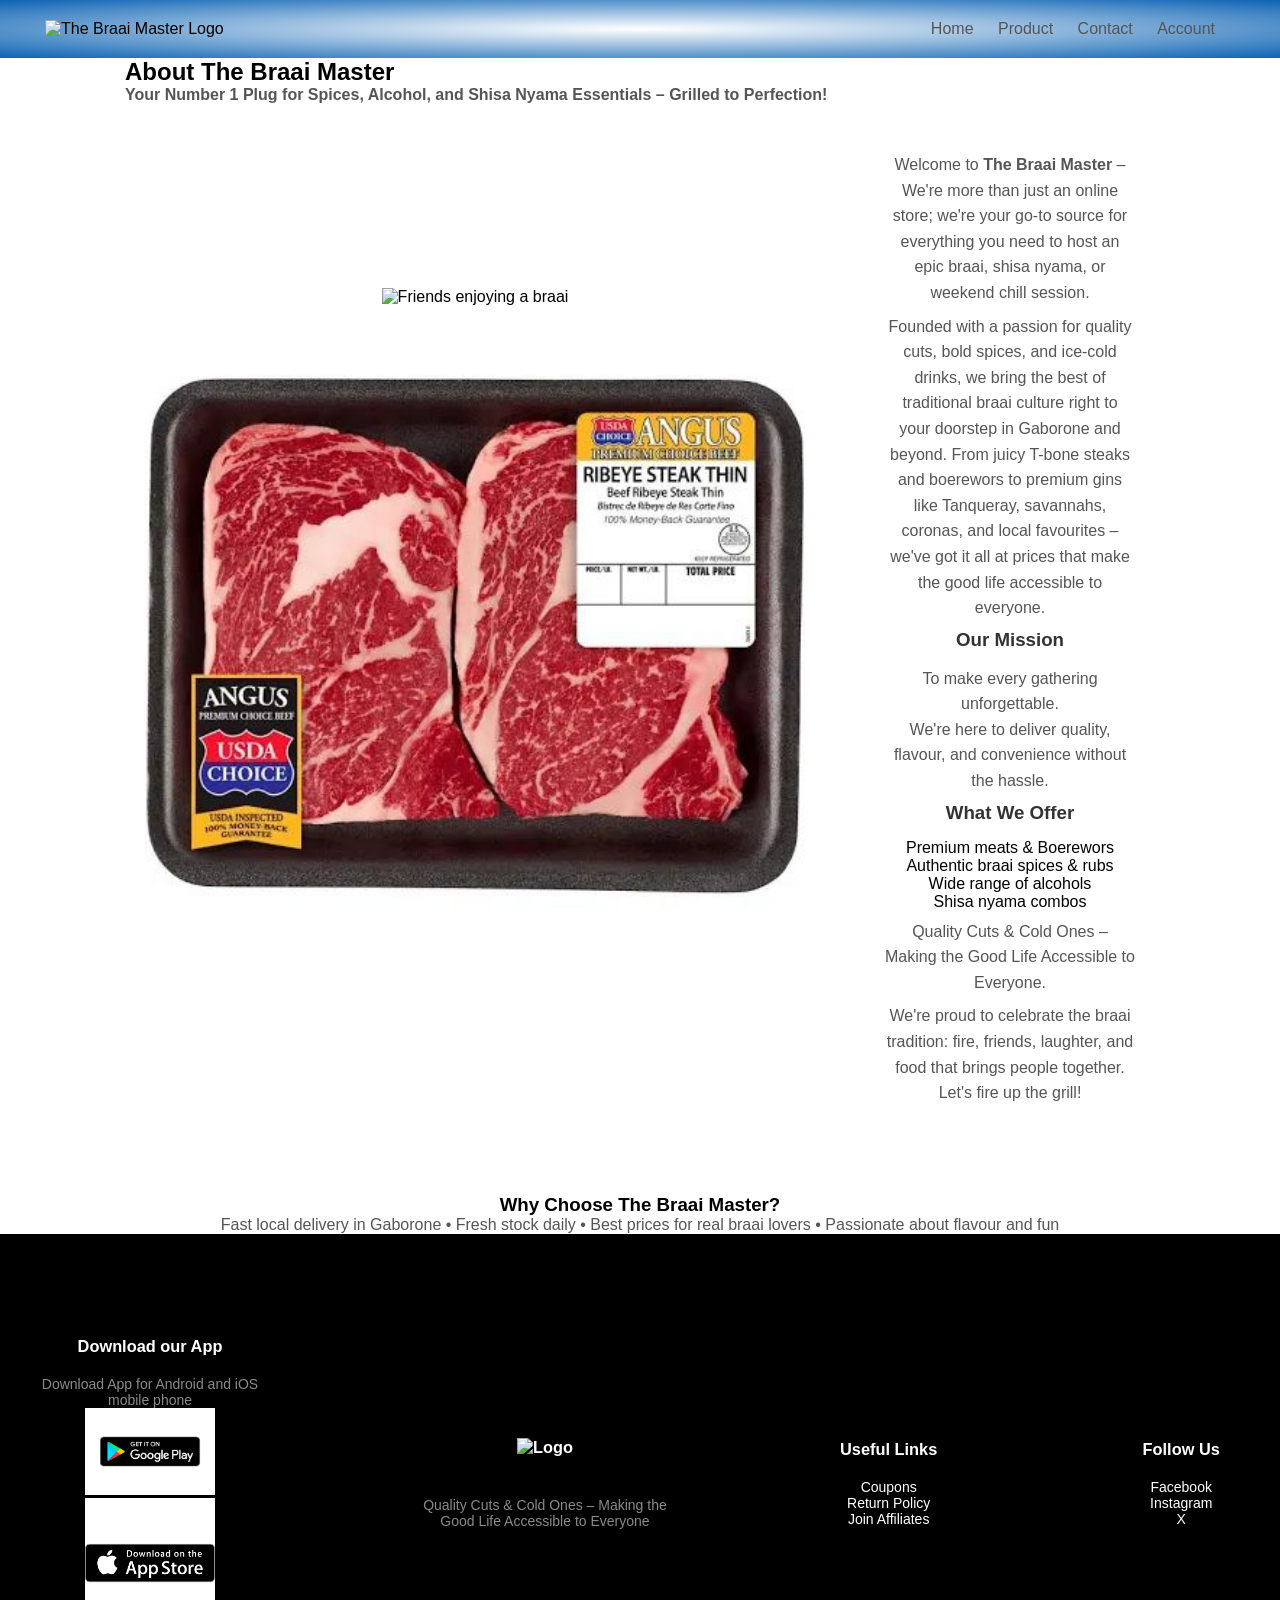
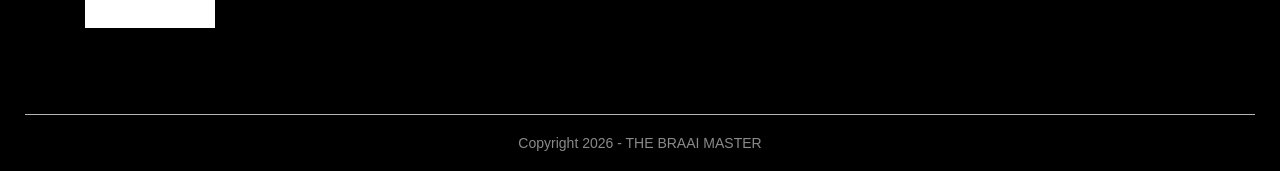
==== about.html @ d965f940 "about.html" ====
<!DOCTYPE html>
<html lang="en">
<head>
    <meta charset="UTF-8">
    <meta name="viewport" content="width=device-width, initial-scale=1.0">
    <title>About Us - The Braai Master</title>
    <link rel="stylesheet" href="style.css">  
</head>
<body>
    <div class="header">
        <div class="container">
            <div class="navbar">
                <div class="logo">
                    <img src="images/braai master.jpg" width="125px" alt="The Braai Master Logo">
                </div>
                <nav>
                    <ul id="MenuItems">
                        <li><a href="index.html">Home</a></li>  
                        <li><a href="product.html">Product</a></li>
                        <li><a href="contact.html">Contact</a></li>
                        <li><a href="account.html">Account</a></li>
                    </ul>
                </nav>
                <img src="images/menu icon.webp" class="menu-icon" onclick="menutoggle()">
            </div>
        </div>
    </div>

    <!-- About Content -->
    <div class="small-container">
        <h2>About The Braai Master</h2>
        <p><strong>Your Number 1 Plug for Spices, Alcohol, and Shisa Nyama Essentials – Grilled to Perfection!</strong></p>

        <div class="row">
            <div class="col-2">
                <img src="images/braai.jpg" width="100%" alt="Friends enjoying a braai">
                <img src="images/steak.jpg" width="100%">
            </div>
            <div class="col-2">
                <p>Welcome to <strong>The Braai Master</strong> – We're more than just an online store; we're your go-to source for everything you need to host an epic braai, shisa nyama, or weekend chill session.</p>

                <p>Founded with a passion for quality cuts, bold spices, and ice-cold drinks, we bring the best of traditional braai culture right to your doorstep in Gaborone and beyond. From juicy T-bone steaks and boerewors to premium gins like Tanqueray, savannahs, coronas, and local favourites – we've got it all at prices that make the good life accessible to everyone.</p>

                <h3>Our Mission</h3>
                <p>To make every gathering unforgettable.<br> We're here to deliver quality, flavour, and convenience without the hassle.</p>

                <h3>What We Offer</h3>
                <ul>
                    <li>Premium meats & Boerewors</li>
                    <li>Authentic braai spices & rubs </li>
                    <li>Wide range of alcohols </li>
                    <li>Shisa nyama combos </li>
                </ul>

                <p>Quality Cuts & Cold Ones – Making the Good Life Accessible to Everyone.</p>

                <p>We're proud to celebrate the braai tradition: fire, friends, laughter, and food that brings people together. Let's fire up the grill!</p>
            </div>
        </div>
        <div style="margin-top: 40px; text-align: center;">
            <h3>Why Choose The Braai Master?</h3>
            <p>Fast local delivery in Gaborone • Fresh stock daily • Best prices for real braai lovers • Passionate about flavour and fun</p>
        </div>
    </div>

     <!--------footer-------->
    <div class="footer">
        <div class="container">
            <div class="row">
                <div class="footer-col-1">
                    <h3>Download our App</h3>
                    <p>Download App for Android and iOS mobile phone</p>
                     <img src="images/google-play.jpg" alt="PlayStore" style="width: 130px; height: auto;">
                     <img src="images/app-store.jpg" alt="App Store" style="width: 130px; height: auto;">
                </div>
                <div class="footer-col-2">
                    <h3><img src="images/braai master.jpg" alt="Logo"></h3>
                    <p>Quality Cuts & Cold Ones – Making the Good Life Accessible to Everyone</p>
                </div>
                <div class="footer-col-3">
                    <h3>Useful Links</h3>
                    <ul>
                        <li>Coupons</li>
                        <li>Return Policy</li>
                        <li>Join Affiliates</li>
                    </ul>
                </div>
                <div class="footer-col-4">
                    <h3>Follow Us</h3>
                    <ul>
                        <li>Facebook</li>
                        <li>Instagram</li>
                        <li>X</li>
                    </ul>
                </div>
            </div>
            <hr>
            <p class="copyright">Copyright 2026 - THE BRAAI MASTER</p>
        </div>
    </div>

    <!--------js for toggle menu---------->
    <script>
        var MenuItems = document.getElementById("MenuItems");
        MenuItems.style.maxHeight = "0px";

        function menutoggle() {
            if (MenuItems.style.maxHeight == "0px") {
                MenuItems.style.maxHeight = "200px";
            } else {
                MenuItems.style.maxHeight = "0px";
            }
        }
    </script>

</body>
</html>
---- style.css ----
*{
    margin: 0;
    padding: 0;
    box-sizing: border-box;
}
.navbar{
 display: flex;              
  align-items: center;        
  justify-content: center;
  padding: 20px;    
  gap: 1.5rem;                
  flex-wrap: nowrap;
}
nav{
    flex: 1;
    text-align: right;
}
nav ul{
    display: inline-block;
    list-style-type: none;
}
nav ul li{
    display: inline-block;
    margin-right: 20px;
}
.navbar button:hover,
.navbar a:hover {
  background: #b71c1c;
}
body {
    font-family: 'Poppins', sans-serif;
    font-weight: 400; 
}
.tagline {
    font-weight: 300; 
}
h1, h2, .navbar-brand {
    font-weight: 600;
};
nav ul{
    display: inline-block;
    list-style-type: none;
}
a{
    text-decoration: none;
    color: #555;
}
p{
    color: #555;
}
.container{
    max-width: 1300px;
    margin: auto;
    padding-left: 25px;
    padding-right: 25px;
}
.row {
    display: flex;
    justify-content: center;   
    align-items: center;          
    min-height: 400px;            
    text-align: center;           
}
.col-2 {
    max-width: 700px;            
    width: 100%;
    padding: 40px 20px;
}
.col-2 h1{
    font-size: 50px;
    line-height: 60px;
    margin: 25px 0;
}
.btn{
    display: inline-block;
    padding: 12px 30px;
    background: #ff523b;          
    color: white;
    text-decoration: none;
    border-radius: 5px;
    font-weight: 600;
    transition: background 0.5s;
}
.btn:hover{
    background: #0c63b4;
}
.header{
    background: radial-gradient(#fff,#0c63b4 );
}
.header .row{
    margin-top: 70px;
}
.categories{
    margin: 70px 0;
}
.col-3{
    flex-basis: 30%;
    min-height: 250px;
    margin-bottom: 30px;
}
.col-3 img{
    width: 100%;
}
.small-container{
    max-width: 1080px;
    margin: auto;
    padding-left: 25px;
    padding-right: 25px;
}
.col-4{
    flex-basis: 25%;
    padding: 10px;
    min-width: 200px;
    margin-bottom: 50px;
    transform: 0.5s;
}
.col-4 img{
    width: 100%;
}
.title{
    text-align: center;
    margin:0 auto 80px ;
    position: relative;
    color: #555;
    line-height: 60px;
}
.title::after{
    content: '';
    background: #ff523b;
    width: 80px;
    height: 5px;
    border-radius: 5px;
    position: absolute;
    bottom: 0;
    left: 50%;
    transform: translateX(-50%);  
}
h4{
    color: #555;
    font-weight: normal;
}
.col-4{
    font-size: 14px;
}
.rating .fa{
    color: #ff523b;
}
.col-4 :hover{
    transform: translateY(-5px);
}

/*------------brand-------------*/
.brands{
    margin: 100px auto;
}
.col-5{
    width: 160px;
}
.col-5 img{
    width: 100%;
    cursor: pointer;
    filter: grayscale(100%);
}
.col-5 img:hover{
    filter: grayscale(0);
}

/*----------Footer----------*/
.footer{
    background: #000000;
    color: #ffffff;
    font-size: 14px;
    padding: 60px 0 20px;
    width: 100%;               
    display: inline-block;
}
.footer p{
    color: #8a8a8a;
}
.footer h3, .footer h4 {
    color: #fff;
    margin-bottom: 20px;
}
.footer-col-1, .footer-col-2, .footer-col-3, .footer-col-4{
    max-width: 250px;
    margin-bottom: 20px;    
}
.footer-col-1{
    flex-basis: 30%;
}
.footer-col-2{
    flex: 1;
    text-align: center;
}
.footer-col-2 img{
    width: 180px;
    margin-bottom: 20px;
}
.footer-col-3,.footer-col-4{
    flex-basis: 12%;
    text-align: center;
}
ul{
    list-style: none;
}
.footer hr{
    border: none;
    background: #b5b5b5;
    height: 1px;
    margin: 20px 0;
}
.copyright{
     text-align: center;
}

.menu-icon{
    width: 28px;
    margin-left: 20px;
    display: none;
}
    .app-logo {
    margin-top: 15px;
}

.app-logo img {
    width: 135px;           
    height: auto;
    margin: 0 12px;
    vertical-align: middle;
}
/*----------all products----------*/
.row-2{
    justify-content: space-between;
    margin: 100px 50px;
}
select{
    border: 1px solid #ff523b;
    padding: 5px;
}
select:focus{
    outline: none;
}
.page-btn{
    margin: 0 80px;
}
.page-btn span{
    display: inline-block;
    border: 1px solid #ff523b;
    margin-left: 10px;
    width: 40px;
    height: 40px;
    text-align: center;
    line-height: 40px;
    cursor: pointer;
}
.page-btn span:hover{
    background: #ff523b;
    color: #fff;
}
.product-details {
    margin: 20px 0;
    line-height: 1.6;
}

.product-details h4 {
    margin-bottom: 10px;
    color: #333; 
}

.product-details ul {
    padding-left: 20px;
    margin: 10px 0;
}

.product-details p {
    margin: 8px 0;
}

/*----------account----------*/

.form-container {
    background: white;
    width: 340px;
    min-height: 380px;
    margin: 0 auto;
    padding: 30px 20px;
    border-radius: 8px;
    box-shadow: 0 4px 20px rgba(0,0,0,0.12);
    position: relative;
    overflow: hidden;
}

.form-toggle {
    display: flex;
    justify-content: center;
    margin-bottom: 25px;
    position: relative;
}

.toggle-btn {
    font-weight: 600;
    padding: 10px 35px;
    cursor: pointer;
    color: #666;
    transition: color 0.3s;
}

.toggle-btn.active {
    color: #ff523b;          
}

.indicator {
    position: absolute;
    bottom: 0;
    left: 50%;
    width: 90px;
    height: 3px;
    background: #ff523b;
    border-radius: 2px;
    transform: translateX(-50%);
    transition: all 0.4s ease;
}

.auth-form {
    position: absolute;
    width: 100%;
    left: 0;
    top: 80px;
    padding: 0 10px;
    box-sizing: border-box;
    transition: transform 0.45s ease;
}

#LoginForm, #RegForm {
    position: absolute;
    width: 100%;
    transition: 0.5s;
    padding: 20px;
}

#RegForm {
    transform: translateX(120%);
}

.form-container.register-active #LoginForm {
    transform: translateX(-120%);
}

.form-container.register-active #RegForm {
    transform: translateX(0);
}

.form-container.register-active .indicator {
    transform: translateX(50px);
}

.auth-form input {
    display: block;
    width: 100%;
    padding: 12px 14px;
    margin: 14px 0;
    border: 1px solid #ddd;
    border-radius: 5px;
    font-size: 15px;
}

.auth-form .btn {
    width: 100%;
    padding: 12px;
    margin-top: 10px;
    background: #ff523b;
    color: white;
    border: none;
    border-radius: 5px;
    font-weight: 600;
    cursor: pointer;
}

.auth-form .btn:hover {
    background: #e04532;
}

.forgot-link {
    display: block;
    text-align: center;
    margin-top: 12px;
    color: #ff523b;
    font-size: 14px;
    text-decoration: none;
}

/*-----Contact-----*/

form input,
form textarea {
    width: 100%;
    padding: 12px;
    margin: 15px 0;
    border: 1px solid #ddd;
    border-radius: 5px;
    font-size: 16px;
    box-sizing: border-box;
}

form textarea {
    resize: vertical;
    min-height: 120px;
}

.btn {
    width: 100%;
    padding: 12px;
    background: #ff523b;       
    color: white;
    border: none;
    border-radius: 5px;
    font-size: 16px;
    cursor: pointer;
}

.btn:hover {
    background: #e04532;
}
.row {
    display: flex;
    justify-content: space-between;
    gap: 40px;                  
}

.col-2:last-child{
    flex: 0 1 380px;             
    margin-left: auto; 
}          
.col-2 h3 {
    margin-bottom: 15px;
    color: #333;
}

.col-2 p {
    margin: 8px 0;
    line-height: 1.6;
}

.col-2 a {
    color: #ff523b;
    text-decoration: none;
}

.col-2 a:hover {
    text-decoration: underline;
}
@media (max-width: 800px) {
    .row {
        flex-direction: column;
    }
    .col-2 {
        margin-bottom: 40px;
    }
}


/*-------media query for menu-------*/
@media only screen and (max-width: 800px){
    nav ul{
        position: absolute;
        top: 70px;
        left: 0;
        background: #333;
        width: 100%;
        overflow: hidden;
        transition: max-height 0.5s;
    }
    nav ul li{
        display: block;
        margin-right: 50px;
        margin-top: 10px;
        margin-bottom: 10px;
    }
    nav ul li a{
        color: #fff;
        margin: 10px 0;
        text-align: center;
    }
    .#MenuItems {
    max-height: 0px;
    overflow: hidden;
    transition: max-height 0.5s;
}   
    .menu-icon {
        display: block;
        cursor: pointer;
    }
}
/*-------single product details-------*/
.single-product{
    margin-top: 80px;
}
.single-product .col-2 img{
   padding: 0; 
}
.single-product .col-2{
    padding: 20px;
}
.single-product h4{
    margin: 20px 0;
    font-size: 22px;
    font-weight: bold;
}
.single product select{
    display: block;
    padding: 20px;
    margin-top: 20px;
}
.single product input{
    width: 50px;
    height: 40px;
    padding-left: 10px;
    font-size: 20px;
    margin-right: 10px;
    border: 1px solid #ff523b;
}
input :focus{
    outline: none;
}
.small-img-row{
    display:flex;
    justify-content: space-between;
}
small-img-col{
    flex-basis: 24%;
    cursor: pointer;

}
/*--------cart item --------*/
 .cart-page{
    margin: 80px auto;
 }
 table{
    width:100%;
    border-collapse: collapse;
 }
 .cart-info{
    display: flex;
    flex-wrap: wrap;
 }
th{
    text-align: left;
    padding: 5px;
    color: #fff;
    background: #ff523b;
    font-weight: normal;
}
td{
    padding: 10px 5px;
}
td input{
    width: 40px;
    height: 30px;
    padding: 5px;
}
td a{
    color: #ff523b;
    font-size: 12px;
}
td img{
    width: 80px;
    margin-right: 10px;
    height: 80px;
}
.total-price{
    display: flex;
    justify-content: flex-end;
}
.total-price table{
    border-top: 3px solid #ff523b;
    width: 100%;
    min-width: 400px;
}
td:last-child{
    text-align: right;
}
th:last-child{
    text-align: right;
}




/*---media query for less than 600 screen size---*/
@media only screen and (max-width: 600px){
    .row{
    text-align: center;
  }
    .col-2, .col-3, .col-4{
        flex-basis: 100%;
    }
  
  .single-product .row{
    text-align: left;
  }
 .single-product .col-2{
    padding: 20px 0;
  }
  .single-product h1{
    font-size: 26px;
    line-height: 32px;
  }
  .cart-info p{
    display: none;
  }
}@media (max-width: 800px) {
    .about-hero {
        padding: 60px 15px;
    }
    .about-hero h1 {
        font-size: 36px;
    }
    .col-2, .col-3 {
        flex: 100%;
        max-width: 100%;
        margin-bottom: 30px;
    }
}
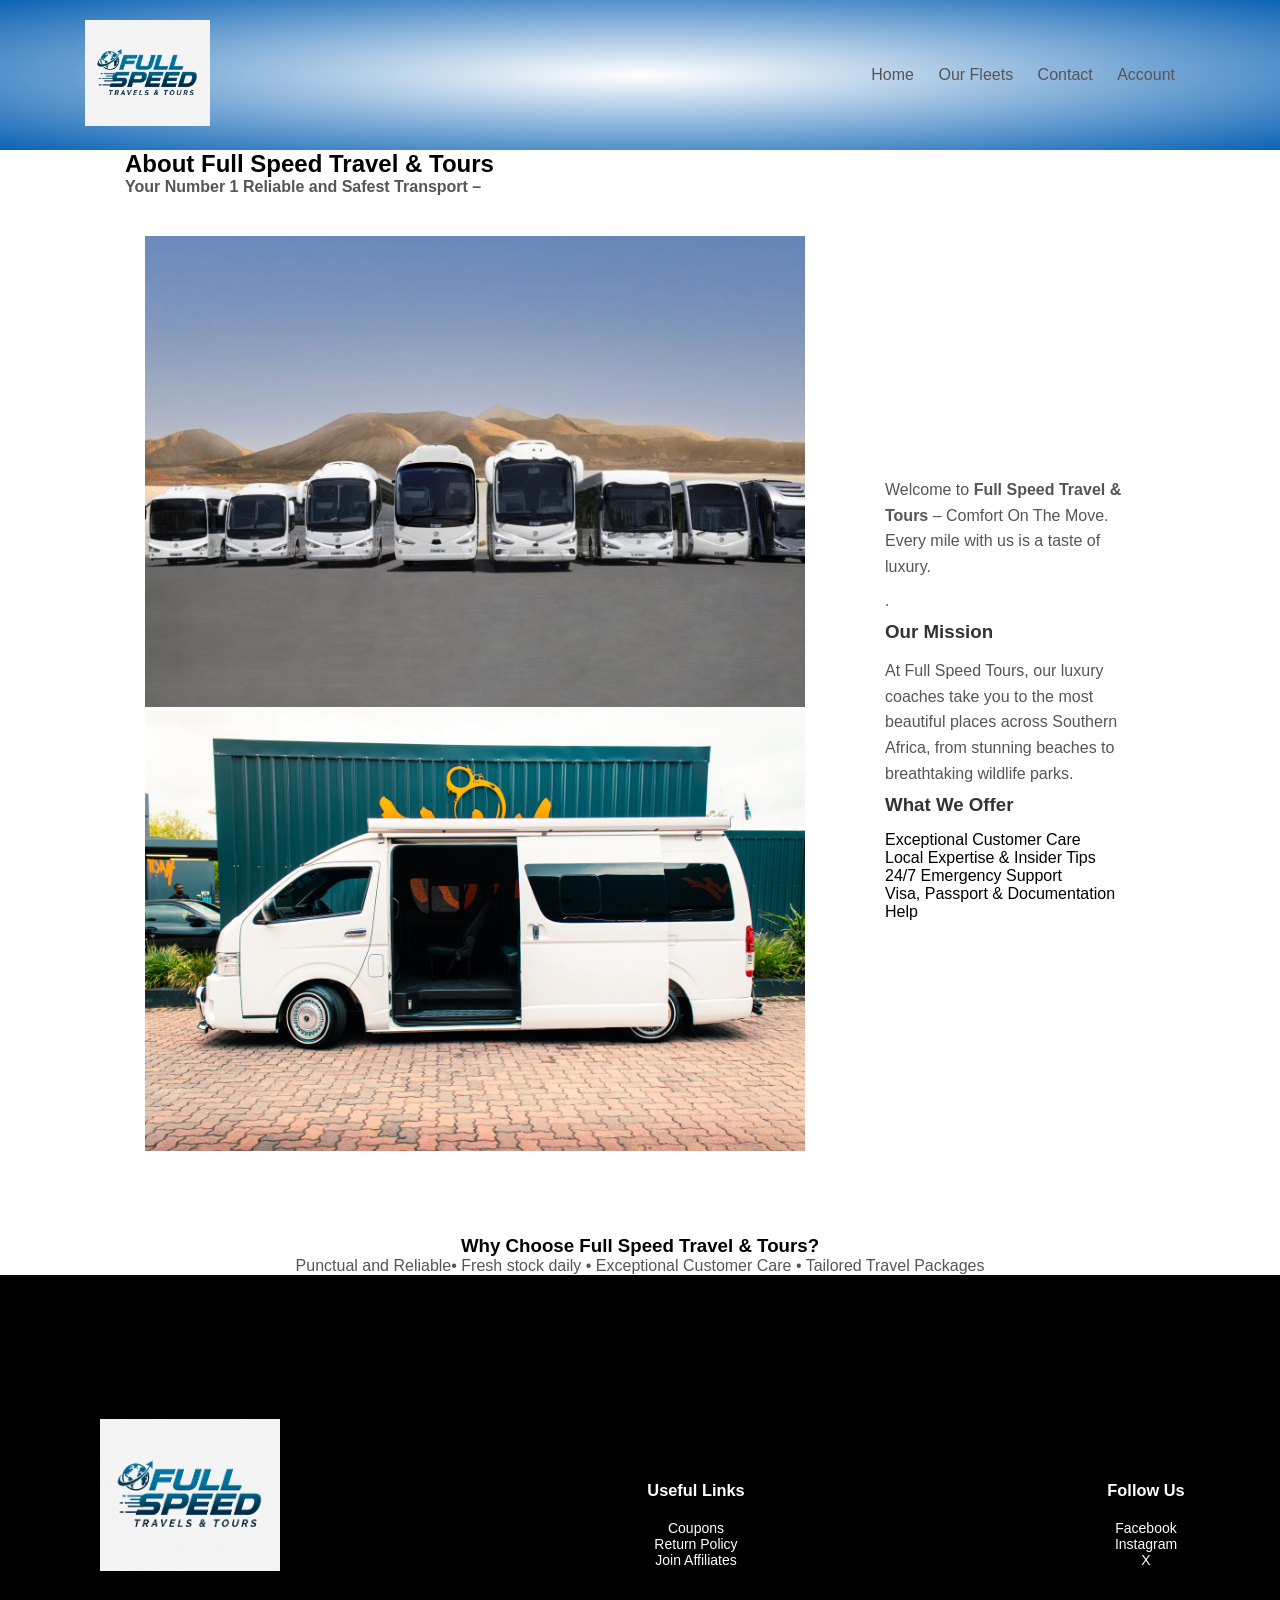
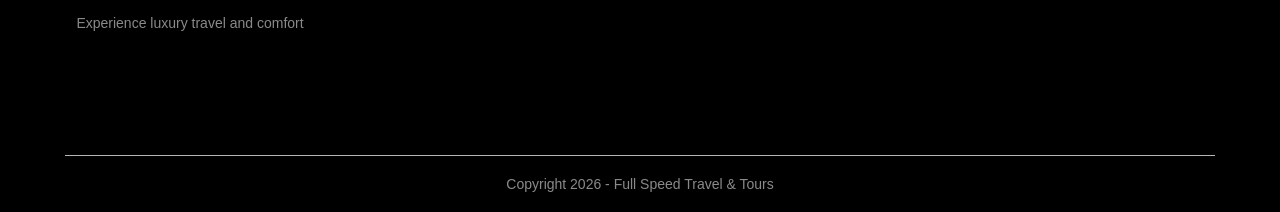
==== commit 72d78da2: "added exclusve amenities secticon" ====
--- a/about.html
+++ b/about.html
@@ -11,12 +11,12 @@
         <div class="container">
             <div class="navbar">
                 <div class="logo">
-                    <img src="images/braai master.jpg" width="125px" alt="The Braai Master Logo">
+                    <img src="images/Full speed logo.jpg" width="125px" alt="Full speed logo">
                 </div>
                 <nav>
                     <ul id="MenuItems">
                         <li><a href="index.html">Home</a></li>  
-                        <li><a href="product.html">Product</a></li>
+                        <li><a href="fleets.html">Our Fleets</a></li>
                         <li><a href="contact.html">Contact</a></li>
                         <li><a href="account.html">Account</a></li>
                     </ul>
@@ -28,38 +28,32 @@
 
     <!-- About Content -->
     <div class="small-container">
-        <h2>About The Braai Master</h2>
-        <p><strong>Your Number 1 Plug for Spices, Alcohol, and Shisa Nyama Essentials – Grilled to Perfection!</strong></p>
+        <h2>About Full Speed Travel & Tours</h2>
+        <p><strong>Your Number 1 Reliable and Safest Transport – </strong></p>
 
         <div class="row">
             <div class="col-2">
-                <img src="images/braai.jpg" width="100%" alt="Friends enjoying a braai">
-                <img src="images/steak.jpg" width="100%">
+                <img src="images/JAZ.jpg" width="100%">
+                <img src="images/quantum.jpg" width="100%">
             </div>
             <div class="col-2">
-                <p>Welcome to <strong>The Braai Master</strong> – We're more than just an online store; we're your go-to source for everything you need to host an epic braai, shisa nyama, or weekend chill session.</p>
-
-                <p>Founded with a passion for quality cuts, bold spices, and ice-cold drinks, we bring the best of traditional braai culture right to your doorstep in Gaborone and beyond. From juicy T-bone steaks and boerewors to premium gins like Tanqueray, savannahs, coronas, and local favourites – we've got it all at prices that make the good life accessible to everyone.</p>
-
+                <p>Welcome to <strong>Full Speed Travel & Tours</strong> – Comfort On The Move.<br> Every mile with us is a taste of luxury.</p>
+                <p>.</p>
                 <h3>Our Mission</h3>
-                <p>To make every gathering unforgettable.<br> We're here to deliver quality, flavour, and convenience without the hassle.</p>
+                <p>At Full Speed Tours, our luxury coaches take you to the most beautiful places across Southern Africa, from stunning beaches to breathtaking wildlife parks.</p>
 
                 <h3>What We Offer</h3>
                 <ul>
-                    <li>Premium meats & Boerewors</li>
-                    <li>Authentic braai spices & rubs </li>
-                    <li>Wide range of alcohols </li>
-                    <li>Shisa nyama combos </li>
+                    <li>Exceptional Customer Care</li>
+                    <li>Local Expertise & Insider Tips</li>
+                    <li>24/7 Emergency Support</li>
+                    <li>Visa, Passport & Documentation Help </li>
                 </ul>
-
-                <p>Quality Cuts & Cold Ones – Making the Good Life Accessible to Everyone.</p>
-
-                <p>We're proud to celebrate the braai tradition: fire, friends, laughter, and food that brings people together. Let's fire up the grill!</p>
             </div>
         </div>
         <div style="margin-top: 40px; text-align: center;">
-            <h3>Why Choose The Braai Master?</h3>
-            <p>Fast local delivery in Gaborone • Fresh stock daily • Best prices for real braai lovers • Passionate about flavour and fun</p>
+            <h3>Why Choose Full Speed Travel & Tours?</h3>
+            <p>Punctual and Reliable• Fresh stock daily • Exceptional Customer Care • Tailored Travel Packages</p>
         </div>
     </div>
 
@@ -67,15 +61,9 @@
     <div class="footer">
         <div class="container">
             <div class="row">
-                <div class="footer-col-1">
-                    <h3>Download our App</h3>
-                    <p>Download App for Android and iOS mobile phone</p>
-                     <img src="images/google-play.jpg" alt="PlayStore" style="width: 130px; height: auto;">
-                     <img src="images/app-store.jpg" alt="App Store" style="width: 130px; height: auto;">
-                </div>
                 <div class="footer-col-2">
-                    <h3><img src="images/braai master.jpg" alt="Logo"></h3>
-                    <p>Quality Cuts & Cold Ones – Making the Good Life Accessible to Everyone</p>
+                    <h3><img src="images/Full speed logo.jpg" alt="Logo"></h3>
+                    <p>Experience luxury travel and comfort</p>
                 </div>
                 <div class="footer-col-3">
                     <h3>Useful Links</h3>
@@ -95,7 +83,7 @@
                 </div>
             </div>
             <hr>
-            <p class="copyright">Copyright 2026 - THE BRAAI MASTER</p>
+            <p class="copyright">Copyright 2026 - Full Speed Travel & Tours</p>
         </div>
     </div>
 
--- a/style.css
+++ b/style.css
@@ -4,7 +4,7 @@
     box-sizing: border-box;
 }
 .navbar{
- display: flex;              
+  display: flex;              
   align-items: center;        
   justify-content: center;
   padding: 20px;    
@@ -36,7 +36,7 @@
 }
 h1, h2, .navbar-brand {
     font-weight: 600;
-};
+}
 nav ul{
     display: inline-block;
     list-style-type: none;
@@ -59,7 +59,7 @@
     justify-content: center;   
     align-items: center;          
     min-height: 400px;            
-    text-align: center;           
+    text-align: left;  
 }
 .col-2 {
     max-width: 700px;            
@@ -149,21 +149,84 @@
     transform: translateY(-5px);
 }
 
-/*------------brand-------------*/
-.brands{
-    margin: 100px auto;
-}
-.col-5{
-    width: 160px;
-}
-.col-5 img{
-    width: 100%;
-    cursor: pointer;
-    filter: grayscale(100%);
-}
-.col-5 img:hover{
-    filter: grayscale(0);
-}
+
+/*------------EXCLUSIVE AMENITIES SECTION-------------*/
+.amenities {
+  background: #f9f4eb;
+  padding: 100px 20px;
+  text-align: center;
+}
+
+.container {
+  max-width: 1200px;
+  margin: 0 auto;
+}
+
+.amenities-header {
+  margin-bottom: 60px;
+}
+
+.label {
+  font-size: 14px;
+  font-weight: 600;
+  letter-spacing: 3px;
+  color: #e67e22;
+  text-transform: uppercase;
+  display: block;
+  margin-bottom: 10px;
+}
+
+.amenities h2 {
+  font-size: 3.2rem;
+  line-height: 1.1;
+  color: #222;
+  font-weight: 700;
+}
+
+.highlight {
+  color: #e67e22;
+  font-style: italic;
+}
+
+.cards-grid {
+  display: grid;
+  grid-template-columns: repeat(auto-fit, minmax(320px, 1fr));
+  gap: 30px;
+}
+
+.card {
+  background: white;
+  padding: 40px 25px;
+  border-radius: 16px;
+  box-shadow: 0 10px 30px rgba(0, 0, 0, 0.08);
+  transition: transform 0.3s;
+}
+
+.card:hover {
+  transform: translateY(-10px);
+}
+
+.icon {
+  font-size: 3.5rem;
+  color: #e67e22;
+  margin-bottom: 20px;
+  display: block;
+}
+
+.card h3 {
+  font-size: 1.4rem;
+  margin-bottom: 12px;
+  color: #222;
+}
+
+.card p {
+  color: #666;
+  line-height: 1.6;
+}
+
+
+
+
 
 /*----------Footer----------*/
 .footer{
@@ -481,7 +544,7 @@
         margin: 10px 0;
         text-align: center;
     }
-    .#MenuItems {
+    #MenuItems {
     max-height: 0px;
     overflow: hidden;
     transition: max-height 0.5s;
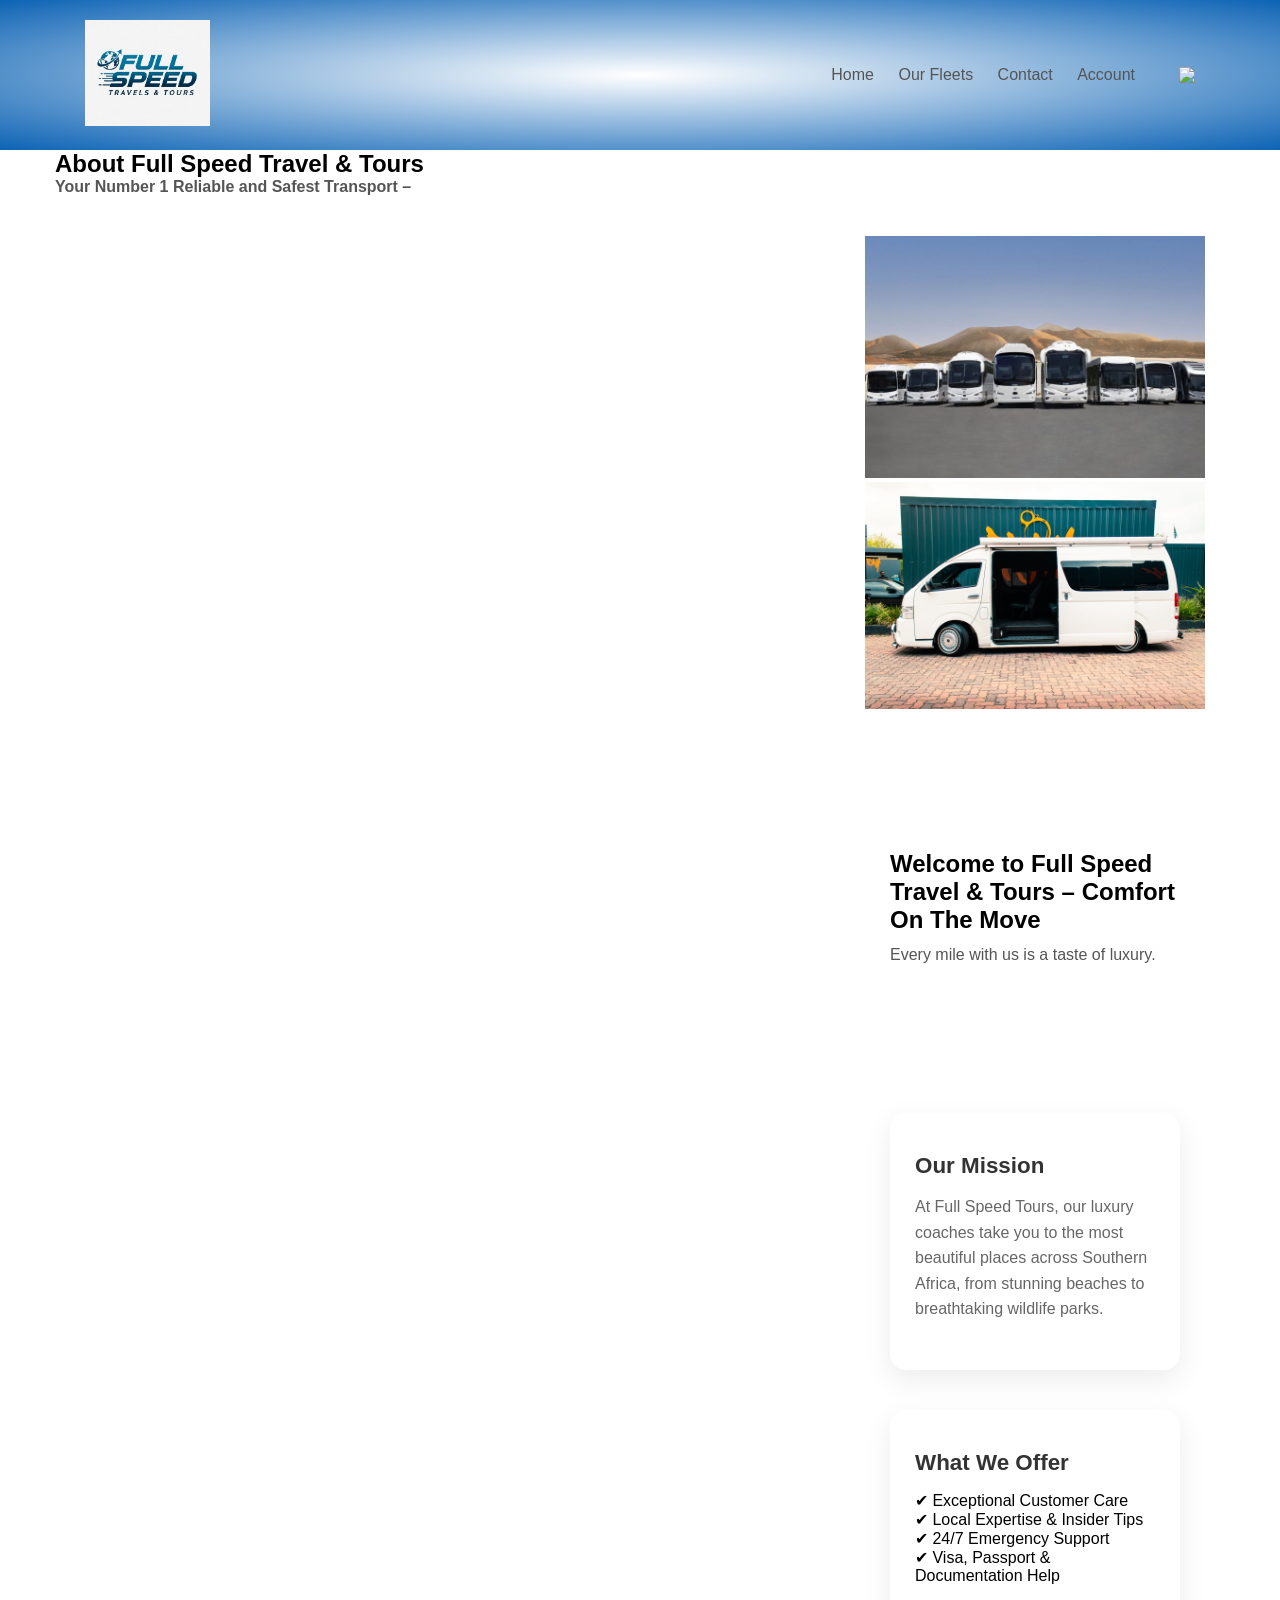
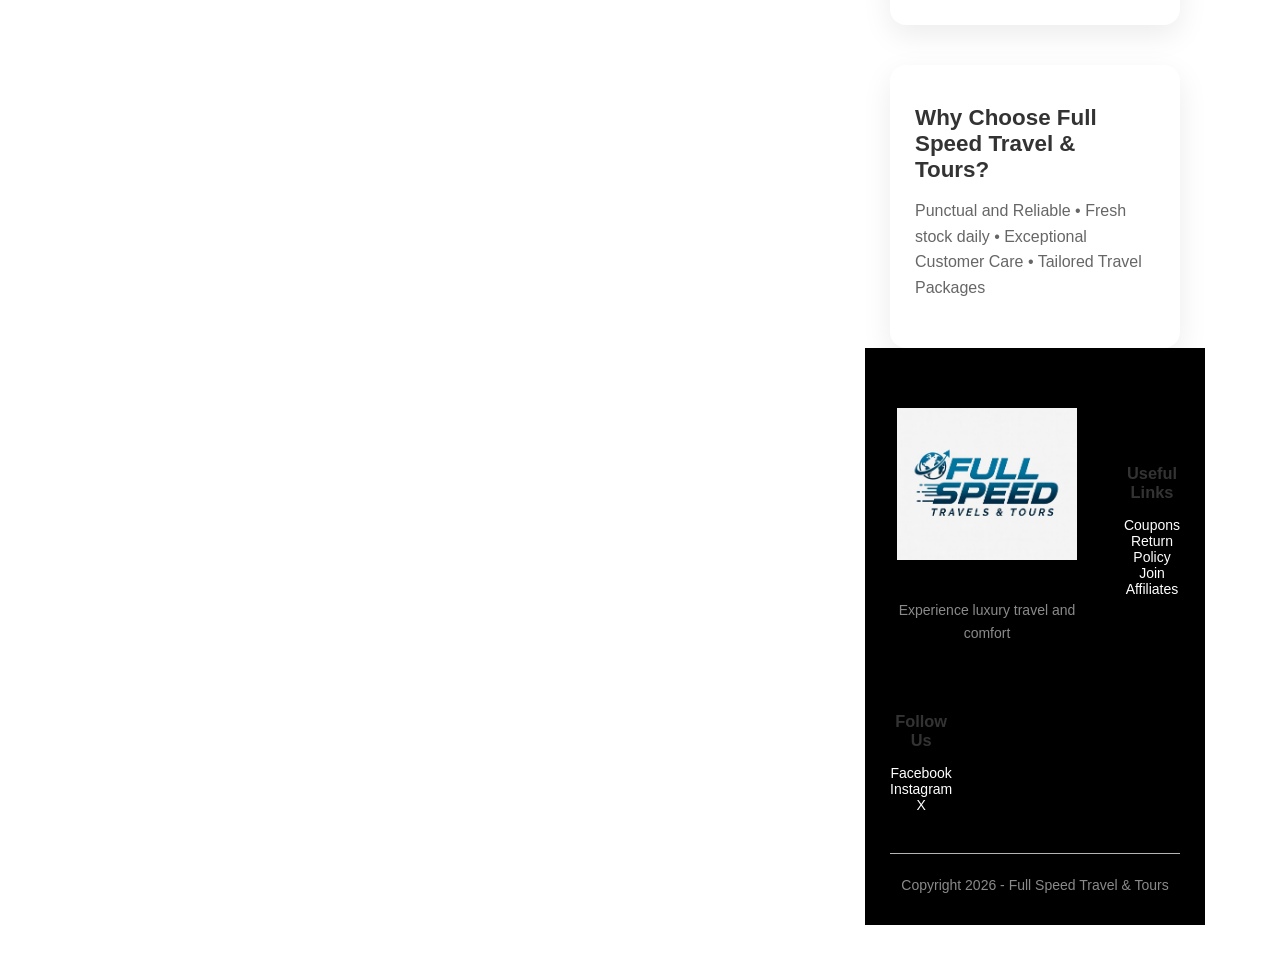
==== commit 12450727: "Updated homepage layout and added Why Choose Us section" ====
--- a/about.html
+++ b/about.html
@@ -35,27 +35,61 @@
             <div class="col-2">
                 <img src="images/JAZ.jpg" width="100%">
                 <img src="images/quantum.jpg" width="100%">
-            </div>
-            <div class="col-2">
-                <p>Welcome to <strong>Full Speed Travel & Tours</strong> – Comfort On The Move.<br> Every mile with us is a taste of luxury.</p>
-                <p>.</p>
-                <h3>Our Mission</h3>
-                <p>At Full Speed Tours, our luxury coaches take you to the most beautiful places across Southern Africa, from stunning beaches to breathtaking wildlife parks.</p>
+            <div class="container my-5">  
 
-                <h3>What We Offer</h3>
-                <ul>
-                    <li>Exceptional Customer Care</li>
-                    <li>Local Expertise & Insider Tips</li>
-                    <li>24/7 Emergency Support</li>
-                    <li>Visa, Passport & Documentation Help </li>
-                </ul>
+    <!--Welcome section -->
+    <div class="row justify-content-center mb-5">
+        <div class="col-lg-8 text-center">
+            <h2>Welcome to <strong>Full Speed Travel & Tours</strong> – Comfort On The Move</h2>
+            <p class="lead">Every mile with us is a taste of luxury.</p>
+        </div>
+    </div>
+
+    <!-- The three sections in ONE ROW -->
+    <div class="row text-center text-md-start g-4">  
+
+        <!-- Mission -->
+        <div class="col-md-4">
+            <div class="card h-100 shadow-sm">  
+                <div class="card-body">
+                    <h3 class="card-title">Our Mission</h3>
+                    <p class="card-text">
+                        At Full Speed Tours, our luxury coaches take you to the most beautiful places across Southern Africa, from stunning beaches to breathtaking wildlife parks.
+                    </p>
+                </div>
             </div>
         </div>
-        <div style="margin-top: 40px; text-align: center;">
-            <h3>Why Choose Full Speed Travel & Tours?</h3>
-            <p>Punctual and Reliable• Fresh stock daily • Exceptional Customer Care • Tailored Travel Packages</p>
+
+        <!-- What We Offer -->
+        <div class="col-md-4">
+            <div class="card h-100 shadow-sm">
+                <div class="card-body">
+                    <h3 class="card-title">What We Offer</h3>
+                    <ul class="list-unstyled">
+                        <li>✔ Exceptional Customer Care</li>
+                        <li>✔ Local Expertise & Insider Tips</li>
+                        <li>✔ 24/7 Emergency Support</li>
+                        <li>✔ Visa, Passport & Documentation Help</li>
+                    </ul>
+                </div>
+            </div>
         </div>
+
+        <!-- Why Choose Us -->
+        <div class="col-md-4">
+            <div class="card h-100 shadow-sm">
+                <div class="card-body">
+                    <h3 class="card-title">Why Choose Full Speed Travel & Tours?</h3>
+                    <p class="card-text">
+                        Punctual and Reliable • Fresh stock daily • Exceptional Customer Care • Tailored Travel Packages
+                    </p>
+                </div>
+            </div>
+        </div>
+
     </div>
+
+</div>
 
      <!--------footer-------->
     <div class="footer">
--- a/style.css
+++ b/style.css
@@ -148,24 +148,86 @@
 .col-4 :hover{
     transform: translateY(-5px);
 }
-
-
-/*------------EXCLUSIVE AMENITIES SECTION-------------*/
+/*--------testimonial--------*/
+.testimonial {
+  padding: 100px 20px;
+  background: #f9f4eb;          
+  text-align: center;
+}
+.testimonial h2 {
+  font-size: 2.5rem;
+  margin-bottom: 50px;
+  color: #222;
+}
+
+.small-container {
+  max-width: 1200px;
+  margin: 0 auto;
+  padding: 0 15px;
+}
+.row {
+  display: flex;
+  flex-wrap: wrap;
+  gap: 30px;                    
+  justify-content: center;
+}
+.col-3 {
+  flex: 1 1 300px;              
+  max-width: 360px;             
+  background: white;
+  padding: 40px 25px;
+  border-radius: 12px;
+  box-shadow: 0 10px 30px rgba(0,0,0,0.08);
+  transition: transform 0.4s ease, box-shadow 0.4s ease;
+  cursor: pointer;
+}
+.col-3:hover {
+  transform: translateY(-12px);
+  box-shadow: 0 20px 40px rgba(0,0,0,0.12);
+}
+.quote-icon {
+  font-size: 3.5rem;
+  color: #e67e22;               
+  margin-bottom: 20px;
+  opacity: 0.7;
+}
+.col-3 p {
+  font-size: 1.1rem;
+  line-height: 1.6;
+  color: #555;
+  margin-bottom: 20px;
+}
+
+.rating {
+  margin-bottom: 15px;
+}
+.col-3 h3 {
+  font-size: 1.3rem;
+  color: #222;
+  margin: 0;
+  font-weight: 600;
+}
+@media (max-width: 900px) {
+  .col-3 {
+    flex: 1 1 100%;           
+    max-width: none;
+  }
+}
+
+
+/*------------exclusive amenities section-------------*/
 .amenities {
   background: #f9f4eb;
   padding: 100px 20px;
   text-align: center;
 }
-
 .container {
   max-width: 1200px;
   margin: 0 auto;
 }
-
 .amenities-header {
   margin-bottom: 60px;
 }
-
 .label {
   font-size: 14px;
   font-weight: 600;
@@ -175,25 +237,21 @@
   display: block;
   margin-bottom: 10px;
 }
-
 .amenities h2 {
   font-size: 3.2rem;
   line-height: 1.1;
   color: #222;
   font-weight: 700;
 }
-
 .highlight {
   color: #e67e22;
   font-style: italic;
 }
-
 .cards-grid {
   display: grid;
   grid-template-columns: repeat(auto-fit, minmax(320px, 1fr));
   gap: 30px;
 }
-
 .card {
   background: white;
   padding: 40px 25px;
@@ -201,32 +259,24 @@
   box-shadow: 0 10px 30px rgba(0, 0, 0, 0.08);
   transition: transform 0.3s;
 }
-
 .card:hover {
   transform: translateY(-10px);
 }
-
 .icon {
   font-size: 3.5rem;
   color: #e67e22;
   margin-bottom: 20px;
   display: block;
 }
-
 .card h3 {
   font-size: 1.4rem;
   margin-bottom: 12px;
   color: #222;
 }
-
 .card p {
   color: #666;
   line-height: 1.6;
 }
-
-
-
-
 
 /*----------Footer----------*/
 .footer{
@@ -276,21 +326,7 @@
      text-align: center;
 }
 
-.menu-icon{
-    width: 28px;
-    margin-left: 20px;
-    display: none;
-}
-    .app-logo {
-    margin-top: 15px;
-}
-
-.app-logo img {
-    width: 135px;           
-    height: auto;
-    margin: 0 12px;
-    vertical-align: middle;
-}
+
 /*----------all products----------*/
 .row-2{
     justify-content: space-between;
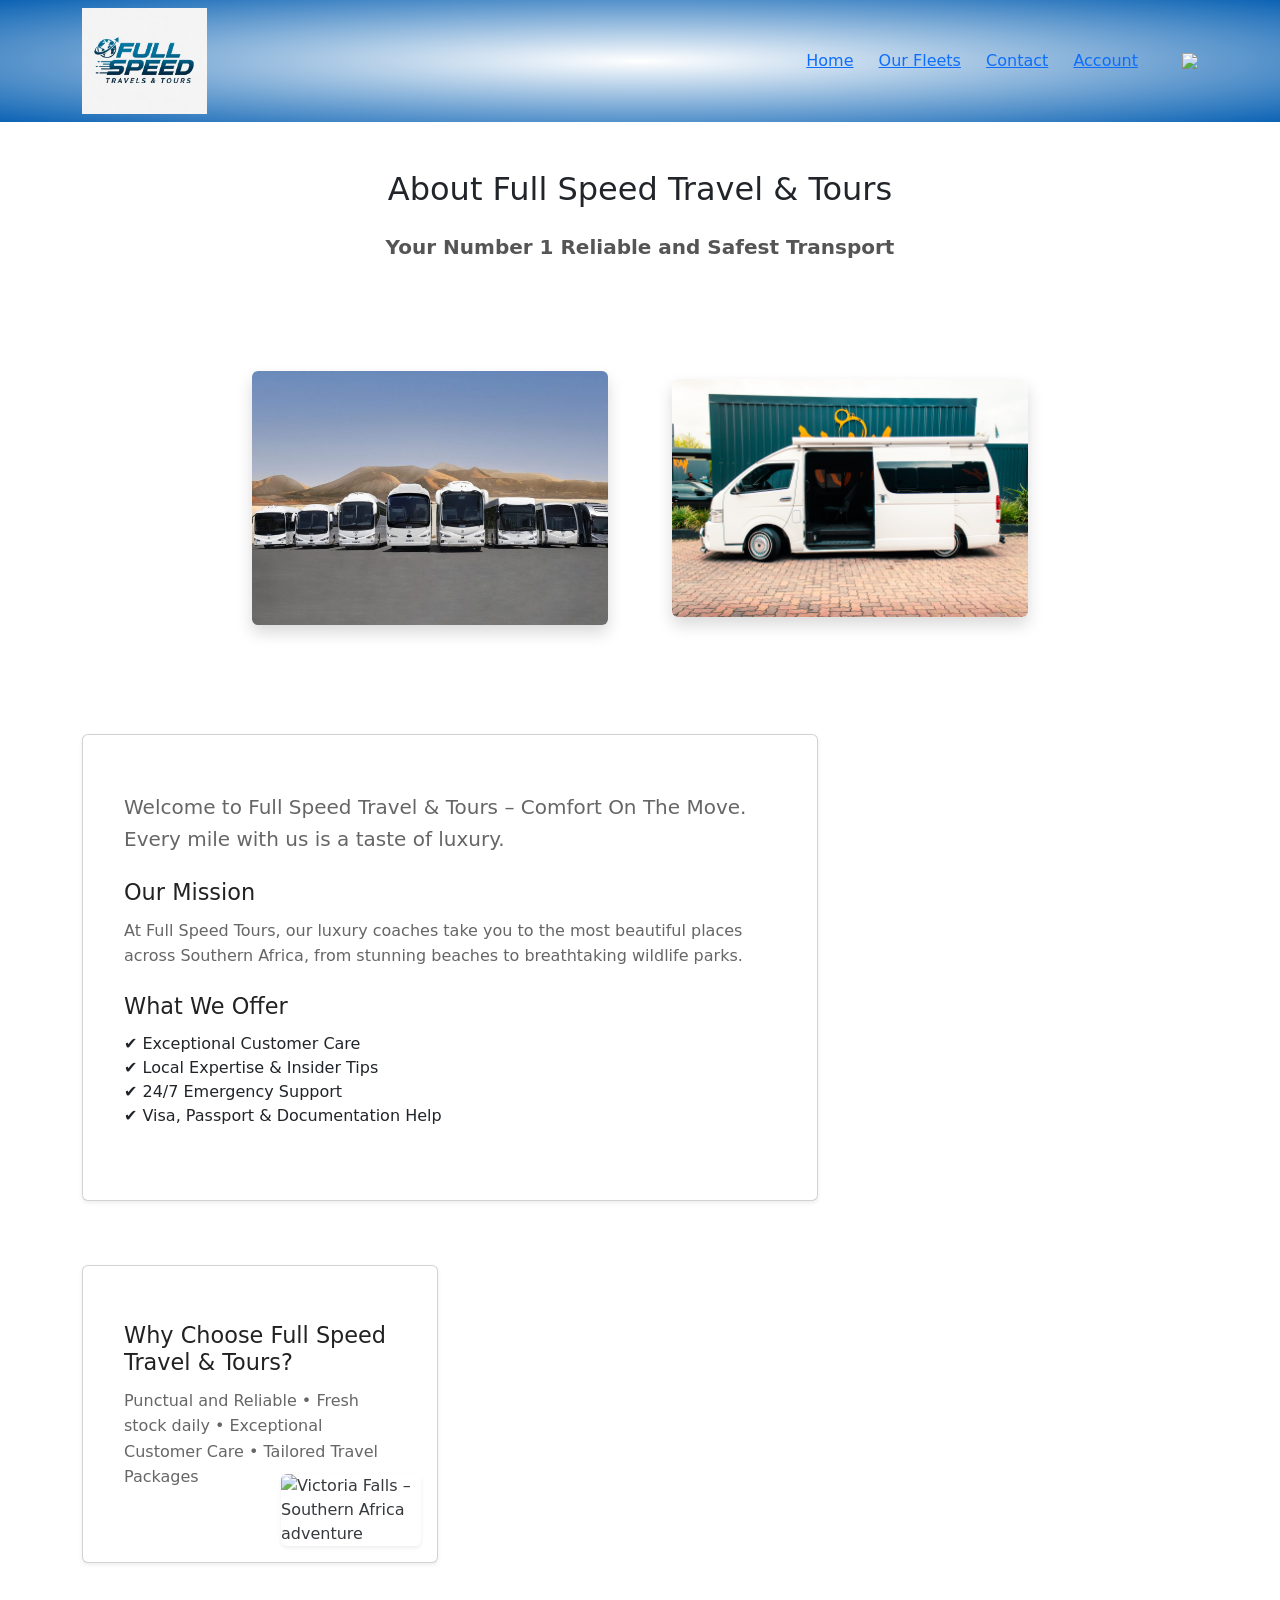
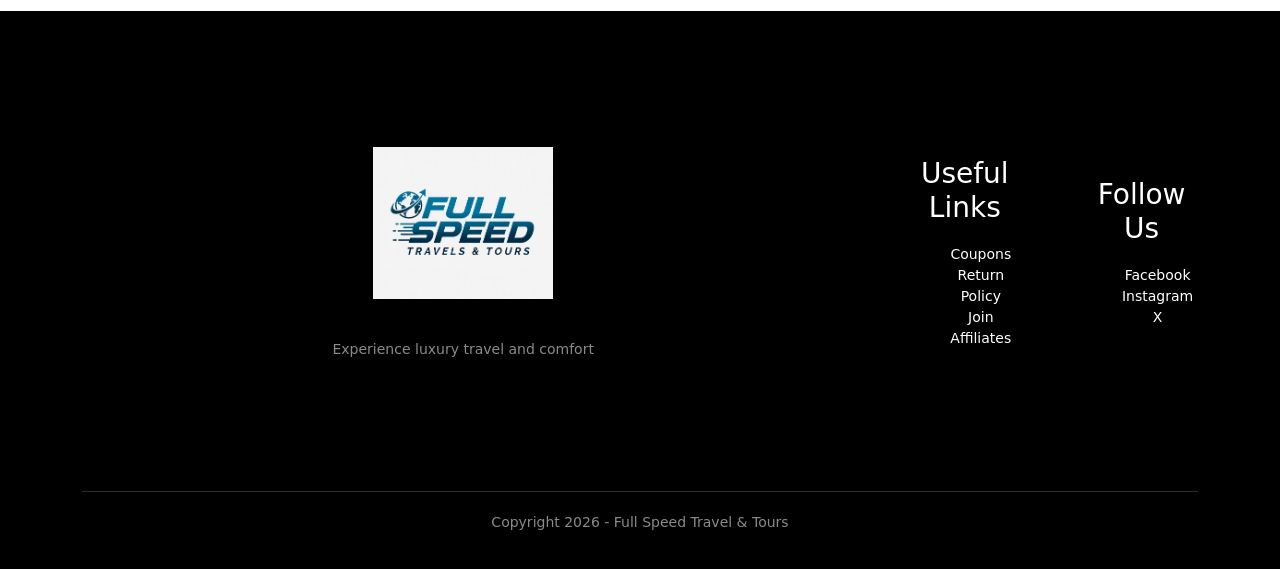
==== commit c24d4131: "Updated homepage layout and added Why Choose Us section" ====
--- a/about.html
+++ b/about.html
@@ -4,7 +4,8 @@
     <meta charset="UTF-8">
     <meta name="viewport" content="width=device-width, initial-scale=1.0">
     <title>About Us - The Braai Master</title>
-    <link rel="stylesheet" href="style.css">  
+    <link rel="stylesheet" href="style.css"> 
+    <link href="https://cdn.jsdelivr.net/npm/bootstrap@5.3.3/dist/css/bootstrap.min.css" rel="stylesheet"> 
 </head>
 <body>
     <div class="header">
@@ -27,44 +28,36 @@
     </div>
 
     <!-- About Content -->
-    <div class="small-container">
-        <h2>About Full Speed Travel & Tours</h2>
-        <p><strong>Your Number 1 Reliable and Safest Transport – </strong></p>
+    <div class="container my-5 small-container">  
 
-        <div class="row">
-            <div class="col-2">
-                <img src="images/JAZ.jpg" width="100%">
-                <img src="images/quantum.jpg" width="100%">
-            <div class="container my-5">  
-
-    <!--Welcome section -->
-    <div class="row justify-content-center mb-5">
-        <div class="col-lg-8 text-center">
-            <h2>Welcome to <strong>Full Speed Travel & Tours</strong> – Comfort On The Move</h2>
-            <p class="lead">Every mile with us is a taste of luxury.</p>
+    <h2 class="text-center mb-4">About Full Speed Travel & Tours</h2>
+    
+    <p class="text-center lead fw-bold mb-5">
+        Your Number 1 Reliable and Safest Transport
+    </p>
+    <div class="row justify-content-center mb-5 g-4">
+        <div class="col-md-5 col-lg-4">
+            <img src="images/JAZ.jpg" class="img-fluid rounded shadow" alt="Full Speed Travel luxury coach">
+        </div>
+        <div class="col-md-5 col-lg-4">
+            <img src="images/quantum.jpg" class="img-fluid rounded shadow" alt="Full Speed Travel Quantum van">
         </div>
     </div>
+    <div class="row g-4">
+        <div class="col-lg-8">
+            <div class="card shadow-sm h-100">
+                <div class="card-body">
+                    <p class="lead">
+                        Welcome to <strong>Full Speed Travel & Tours</strong> – Comfort On The Move.<br>
+                        Every mile with us is a taste of luxury.
+                    </p>
 
-    <!-- The three sections in ONE ROW -->
-    <div class="row text-center text-md-start g-4">  
-
-        <!-- Mission -->
-        <div class="col-md-4">
-            <div class="card h-100 shadow-sm">  
-                <div class="card-body">
-                    <h3 class="card-title">Our Mission</h3>
-                    <p class="card-text">
+                    <h3 class="mt-4">Our Mission</h3>
+                    <p>
                         At Full Speed Tours, our luxury coaches take you to the most beautiful places across Southern Africa, from stunning beaches to breathtaking wildlife parks.
                     </p>
-                </div>
-            </div>
-        </div>
 
-        <!-- What We Offer -->
-        <div class="col-md-4">
-            <div class="card h-100 shadow-sm">
-                <div class="card-body">
-                    <h3 class="card-title">What We Offer</h3>
+                    <h3 class="mt-4">What We Offer</h3>
                     <ul class="list-unstyled">
                         <li>✔ Exceptional Customer Care</li>
                         <li>✔ Local Expertise & Insider Tips</li>
@@ -74,19 +67,22 @@
                 </div>
             </div>
         </div>
-
-        <!-- Why Choose Us -->
-        <div class="col-md-4">
-            <div class="card h-100 shadow-sm">
+        <div class="col-lg-4">
+            <div class="card shadow-sm h-100 position-relative">
                 <div class="card-body">
-                    <h3 class="card-title">Why Choose Full Speed Travel & Tours?</h3>
-                    <p class="card-text">
+                    <h3>Why Choose Full Speed Travel & Tours?</h3>
+                    <p>
                         Punctual and Reliable • Fresh stock daily • Exceptional Customer Care • Tailored Travel Packages
                     </p>
                 </div>
+                <img 
+                    src="https://blog-assets.busbud.com/wp-content/uploads/2017/11/victoria-falls.png" 
+                    alt="Victoria Falls – Southern Africa adventure" 
+                    class="position-absolute bottom-0 end-0 mb-3 me-3 rounded shadow-sm" 
+                    style="width: 140px; height: auto; opacity: 0.9;"
+                >
             </div>
         </div>
-
     </div>
 
 </div>
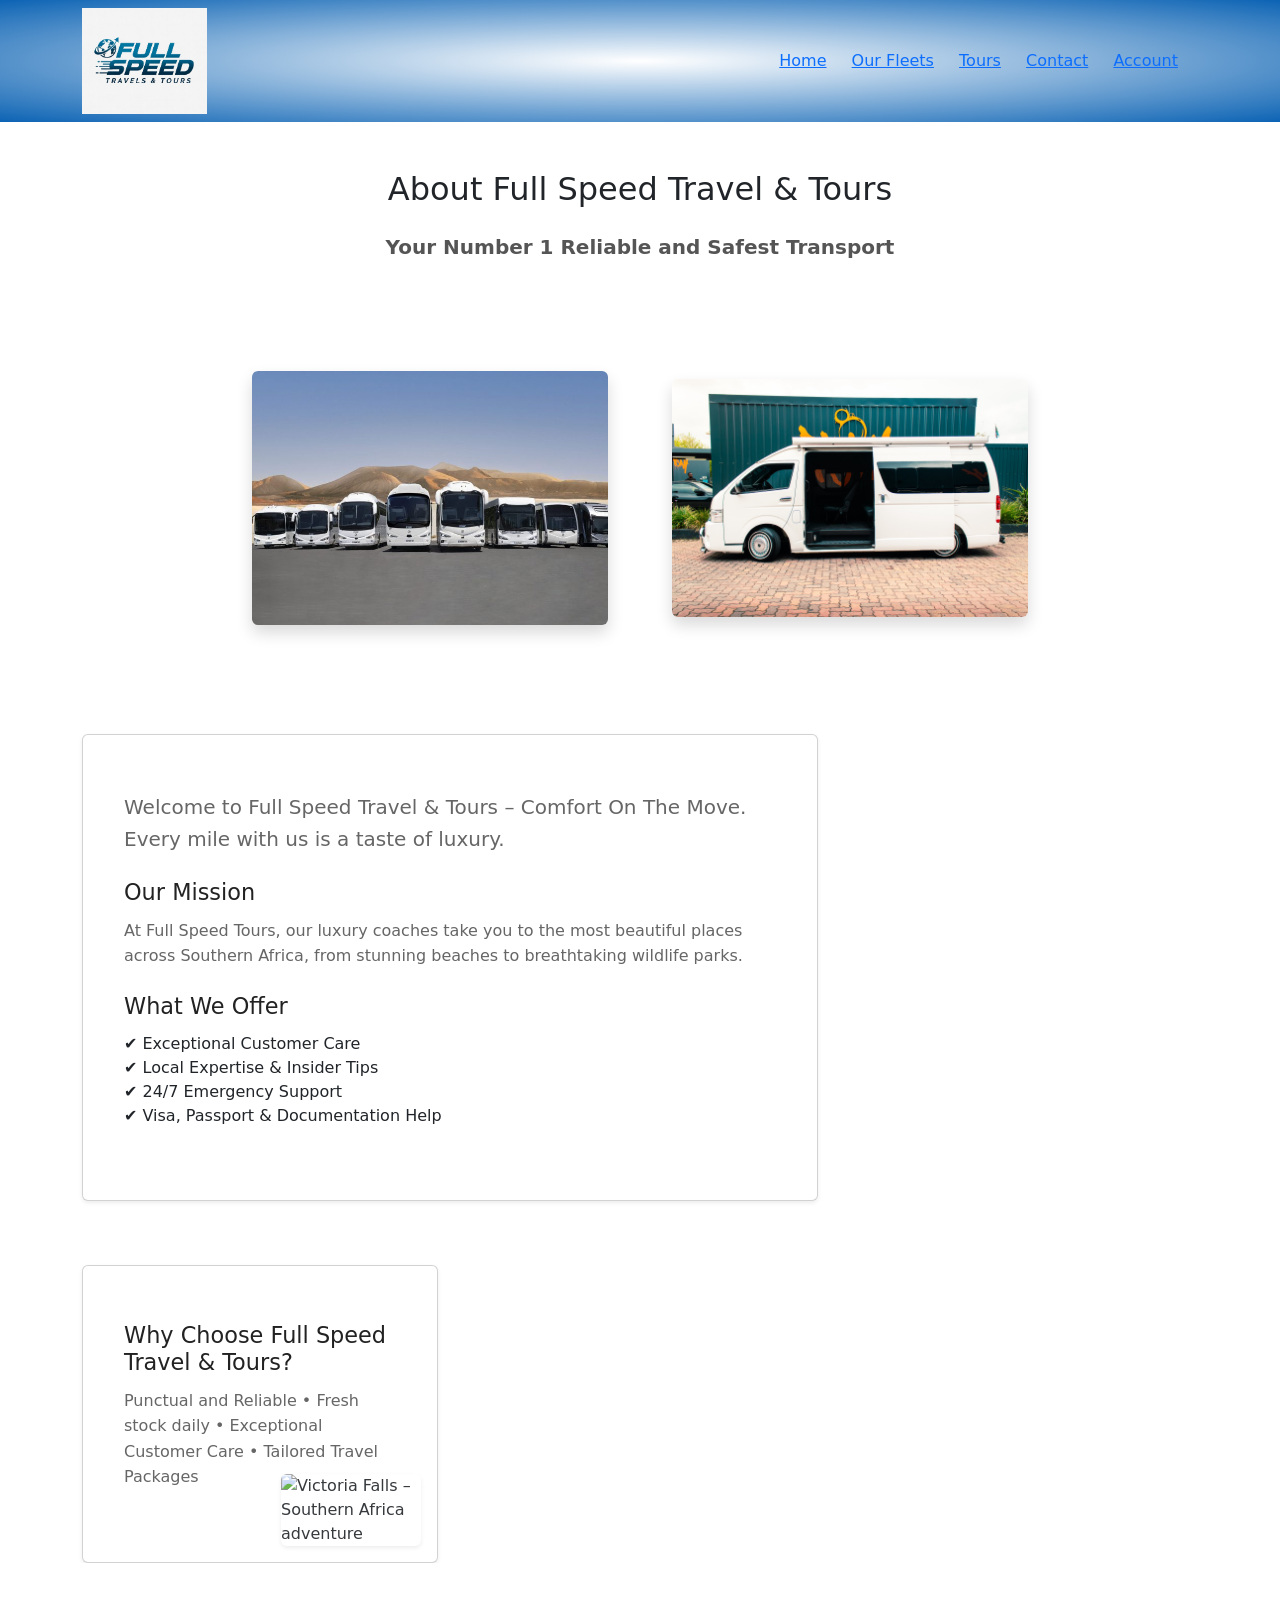
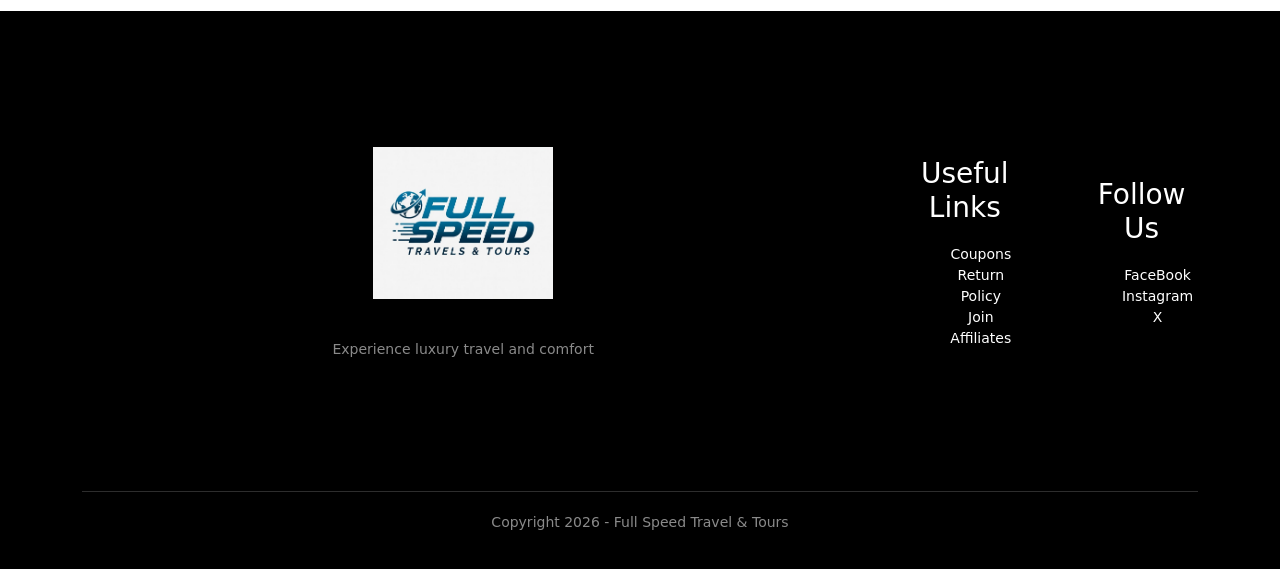
==== commit 7bf41dfa: "Add new page and fix repository link" ====
--- a/about.html
+++ b/about.html
@@ -18,6 +18,7 @@
                     <ul id="MenuItems">
                         <li><a href="index.html">Home</a></li>  
                         <li><a href="fleets.html">Our Fleets</a></li>
+                        <li><a href="services.html">Tours</a></li>
                         <li><a href="contact.html">Contact</a></li>
                         <li><a href="account.html">Account</a></li>
                     </ul>
@@ -87,12 +88,12 @@
 
 </div>
 
-     <!--------footer-------->
-    <div class="footer">
+<!--------footer-------->
+     <div class="footer">
         <div class="container">
             <div class="row">
                 <div class="footer-col-2">
-                    <h3><img src="images/Full speed logo.jpg" alt="Logo"></h3>
+                    <h3><img src="images/Full speed logo.jpg"></h3>
                     <p>Experience luxury travel and comfort</p>
                 </div>
                 <div class="footer-col-3">
@@ -106,16 +107,17 @@
                 <div class="footer-col-4">
                     <h3>Follow Us</h3>
                     <ul>
-                        <li>Facebook</li>
+                        <li>FaceBook</li>
                         <li>Instagram</li>
                         <li>X</li>
                     </ul>
-                </div>
             </div>
-            <hr>
+        </div>
+          <hr>
             <p class="copyright">Copyright 2026 - Full Speed Travel & Tours</p>
         </div>
-    </div>
+     </div>    
+            
 
     <!--------js for toggle menu---------->
     <script>
--- a/style.css
+++ b/style.css
@@ -148,6 +148,18 @@
 .col-4 :hover{
     transform: translateY(-5px);
 }
+.menu-icon {
+  width: 28px;         
+  height: auto;        
+  cursor: pointer;     
+  display: none;
+}
+@media only screen and (max-width: 800px) {
+  .menu-icon {
+    display: block;
+  }
+}
+  
 /*--------testimonial--------*/
 .testimonial {
   padding: 100px 20px;
@@ -167,12 +179,14 @@
 }
 .row {
   display: flex;
-  flex-wrap: wrap;
+  flex-wrap: nowrap;
   gap: 30px;                    
   justify-content: center;
+  overflow-x: auto;
 }
 .col-3 {
-  flex: 1 1 300px;              
+  flex: 0 1 300px; 
+  min-width: 320px;             
   max-width: 360px;             
   background: white;
   padding: 40px 25px;
@@ -208,8 +222,12 @@
   font-weight: 600;
 }
 @media (max-width: 900px) {
+    .row {
+    flex-wrap: wrap;          
+    justify-content: center;
+  }
   .col-3 {
-    flex: 1 1 100%;           
+    flex: 1 1 300px;          
     max-width: none;
   }
 }
@@ -277,6 +295,197 @@
   color: #666;
   line-height: 1.6;
 }
+
+/* ── BOOKING SECTION STYLES ── */
+ .booking-section {
+    padding: 60px 40px;
+    background: #f0f4f8;
+    min-height: 100vh;
+    font-family: 'Segoe UI', sans-serif;
+}
+ 
+.booking-wrapper {
+    max-width: 680px;
+    margin: 0 auto;
+    background: #ffffff;
+    border-radius: 12px;
+    box-shadow: 0 8px 32px rgba(0, 0, 0, 0.12);
+    overflow: hidden;
+}
+ 
+ /* Form Header Banner */
+.form-header {
+    background: linear-gradient(135deg, #1565C0 0%, #0288D1 100%);
+    padding: 32px 36px;
+    color: #fff;
+} 
+.form-header .eyebrow {
+    font-size: 0.72rem;
+    letter-spacing: 0.2em;
+    text-transform: uppercase;
+    color: rgba(255,255,255,0.75);
+    margin-bottom: 6px;
+} 
+.form-header h2 {
+    font-size: 1.9rem;
+    font-weight: 700;
+    margin: 0 0 8px;
+    line-height: 1.2;
+}
+.form-header p {
+    font-size: 0.9rem;
+    color: rgba(255,255,255,0.8);
+    line-height: 1.6;
+    margin: 0;
+}
+  /* Form Body */
+.form-body {
+    padding: 36px;
+}
+ 
+ /* Field Groups */
+.form-group {
+    margin-bottom: 20px;
+}
+.form-group label {
+    display: flex;
+    align-items: center;
+    gap: 7px;
+    font-size: 0.8rem;
+    font-weight: 600;
+    letter-spacing: 0.06em;
+    text-transform: uppercase;
+    color: #37474F;
+    margin-bottom: 7px;
+}
+.form-group label i {
+    color: #0288D1;
+    font-size: 0.85rem;
+} 
+.form-group input,
+.form-group select {
+    width: 100%;
+    padding: 12px 14px;
+    border: 1.5px solid #CFD8DC;
+    border-radius: 8px;
+    font-size: 0.95rem;
+    font-family: 'Segoe UI', sans-serif;
+    color: #263238;
+    background: #FAFAFA;
+    outline: none;
+    transition: border-color 0.2s, box-shadow 0.2s, background 0.2s;
+    appearance: none;
+    -webkit-appearance: none;
+}
+ 
+.form-group select {
+   background-image: url("data:image/svg+xml,%3Csvg xmlns='http://www.w3.org/2000/svg' width='12' height='8' viewBox='0 0 12 8'%3E%3Cpath d='M1 1l5 5 5-5' stroke='%230288D1' stroke-width='2' fill='none' stroke-linecap='round'/%3E%3C/svg%3E");
+   background-repeat: no-repeat;
+   background-position: right 14px center;
+   padding-right: 38px;
+   cursor: pointer;
+}
+ 
+.form-group input:focus,
+.form-group select:focus {
+   border-color: #0288D1;
+   box-shadow: 0 0 0 3px rgba(2, 136, 209, 0.12);
+   background: #fff;
+}
+ 
+.form-group input::placeholder {
+   color: #B0BEC5;
+}
+ 
+/* Two-column row */
+.form-row {
+    display: grid;
+    grid-template-columns: 1fr 1fr;
+    gap: 16px;
+}
+ 
+/* Divider */
+.form-divider {
+    border: none;
+    border-top: 1.5px solid #ECEFF1;
+    margin: 24px 0;
+}
+
+/* Section label inside form */
+.form-section-label {
+    font-size: 0.72rem;
+    font-weight: 700;
+    letter-spacing: 0.14em;
+    text-transform: uppercase;
+    color: #0288D1;
+    margin-bottom: 16px;
+}
+ 
+/* Submit Button */
+.submit-btn {
+    width: 100%;
+    padding: 14px;
+    background: linear-gradient(135deg, #1565C0, #0288D1);
+    color: #fff;
+    border: none;
+    border-radius: 8px;
+    font-size: 1rem;
+    font-weight: 600;
+    letter-spacing: 0.06em;
+    text-transform: uppercase;
+    cursor: pointer;
+    margin-top: 8px;
+    display: flex;
+    align-items: center;
+    justify-content: center;
+    gap: 10px;
+    transition: opacity 0.2s, transform 0.15s, box-shadow 0.2s;
+    box-shadow: 0 4px 14px rgba(2,136,209,0.35);
+}
+ 
+.submit-btn:hover {
+    opacity: 0.92;
+    transform: translateY(-2px);
+    box-shadow: 0 6px 18px rgba(2,136,209,0.45);
+}
+ 
+.submit-btn:active {
+    transform: translateY(0);
+}
+ 
+/* WhatsApp quick link */
+.whatsapp-note {
+    text-align: center;
+    margin-top: 18px;
+    font-size: 0.85rem;
+    color: #607D8B;
+}
+ 
+.whatsapp-note a {
+    color: #25D366;
+    font-weight: 600;
+    text-decoration: none;
+    display: inline-flex;
+    align-items: center;
+    gap: 5px;
+}
+ 
+.whatsapp-note a:hover { text-decoration: underline; }
+ 
+/* Success state */
+.submit-btn.success {
+     background: linear-gradient(135deg, #2E7D32, #43A047) !important;
+    box-shadow: 0 4px 14px rgba(46,125,50,0.35);
+}
+ 
+/* Responsive */
+@media (max-width: 600px) {
+    .booking-section { padding: 24px 16px; }
+    .form-header { padding: 24px 22px; }
+    .form-body { padding: 24px 22px; }
+    .form-row { grid-template-columns: 1fr; gap: 0; }
+}
+   
 
 /*----------Footer----------*/
 .footer{
@@ -360,132 +569,105 @@
     margin: 20px 0;
     line-height: 1.6;
 }
-
 .product-details h4 {
     margin-bottom: 10px;
     color: #333; 
 }
-
 .product-details ul {
     padding-left: 20px;
     margin: 10px 0;
 }
-
 .product-details p {
     margin: 8px 0;
 }
 
-/*----------account----------*/
-
+/*----------account page----------*/
+.account-page{
+    padding: 50px 0;
+    background: radial-gradient(135deg, #e6f0ff 0%, #ffffff 100%);
+    min-height: 100vh;
+}
 .form-container {
-    background: white;
-    width: 340px;
-    min-height: 380px;
-    margin: 0 auto;
-    padding: 30px 20px;
-    border-radius: 8px;
-    box-shadow: 0 4px 20px rgba(0,0,0,0.12);
+    background:#ffffff;
+    width: 300px;
+    height: 400px;
+    margin: auto;
+    padding: 20px 0;
+    box-shadow: 0 0 20px 0px rgba(0,0,0,0.1);
+    border-radius: 16px;
     position: relative;
     overflow: hidden;
-}
-
-.form-toggle {
-    display: flex;
-    justify-content: center;
-    margin-bottom: 25px;
-    position: relative;
-}
-
-.toggle-btn {
+    text-align: center;
+}
+.form-container span {
+    font-weight: bold;
+    padding: 0 10px;
+    color: #555;
+    cursor: pointer;
+    width: 100px;
+    display: inline-block;
+    font-size: 1.1rem;
+    transition: color 0.3s;
+}
+.form-btn {
+    display: inline-block;
     font-weight: 600;
     padding: 10px 35px;
     cursor: pointer;
     color: #666;
     transition: color 0.3s;
 }
-
-.toggle-btn.active {
-    color: #ff523b;          
-}
-
-.indicator {
+.form-container form{
+    max-width: 300px;
+    padding: 0 20px;
     position: absolute;
-    bottom: 0;
-    left: 50%;
-    width: 90px;
+    top: 130px;
+    transition: transform 1s;
+}
+form input{
+    width: 100%;
+    height: 30px;
+    margin: 10px 0;
+    padding: 0 10px;
+    border: 1px solid #ccc;    
+}
+form .btn{
+    width: 100%;
+    border: none;
+    cursor: pointer;
+    margin: 10px 0;
+}
+form .btn:hover {
+    background: #e6492d;              
+    transform: translateY(-2px);
+}
+form .btn:focus{
+    outline: none;
+}
+#LoginForm{
+    left: -300px;
+}
+#RegForm{
+    left: 0;
+}
+form a{
+    font-size: 12px;
+    color: #0066cc;                  
+    text-decoration: none;
+}
+form a:hover {
+    text-decoration: underline;
+    color: #ff523b;
+}
+#Indicator {
+    position: absolute;
+    width: 100px;
     height: 3px;
+    margin-top: 8px;
     background: #ff523b;
-    border-radius: 2px;
-    transform: translateX(-50%);
-    transition: all 0.4s ease;
-}
-
-.auth-form {
-    position: absolute;
-    width: 100%;
-    left: 0;
-    top: 80px;
-    padding: 0 10px;
-    box-sizing: border-box;
-    transition: transform 0.45s ease;
-}
-
-#LoginForm, #RegForm {
-    position: absolute;
-    width: 100%;
-    transition: 0.5s;
-    padding: 20px;
-}
-
-#RegForm {
-    transform: translateX(120%);
-}
-
-.form-container.register-active #LoginForm {
-    transform: translateX(-120%);
-}
-
-.form-container.register-active #RegForm {
-    transform: translateX(0);
-}
-
-.form-container.register-active .indicator {
-    transform: translateX(50px);
-}
-
-.auth-form input {
-    display: block;
-    width: 100%;
-    padding: 12px 14px;
-    margin: 14px 0;
-    border: 1px solid #ddd;
-    border-radius: 5px;
-    font-size: 15px;
-}
-
-.auth-form .btn {
-    width: 100%;
-    padding: 12px;
-    margin-top: 10px;
-    background: #ff523b;
-    color: white;
     border: none;
-    border-radius: 5px;
-    font-weight: 600;
-    cursor: pointer;
-}
-
-.auth-form .btn:hover {
-    background: #e04532;
-}
-
-.forgot-link {
-    display: block;
-    text-align: center;
-    margin-top: 12px;
-    color: #ff523b;
-    font-size: 14px;
-    text-decoration: none;
+    transform: translateX(100px);
+    transition: transform 1s;
 }
 
 /*-----Contact-----*/
@@ -500,12 +682,10 @@
     font-size: 16px;
     box-sizing: border-box;
 }
-
 form textarea {
     resize: vertical;
     min-height: 120px;
 }
-
 .btn {
     width: 100%;
     padding: 12px;
@@ -516,7 +696,6 @@
     font-size: 16px;
     cursor: pointer;
 }
-
 .btn:hover {
     background: #e04532;
 }
@@ -525,7 +704,6 @@
     justify-content: space-between;
     gap: 40px;                  
 }
-
 .col-2:last-child{
     flex: 0 1 380px;             
     margin-left: auto; 
@@ -534,17 +712,14 @@
     margin-bottom: 15px;
     color: #333;
 }
-
 .col-2 p {
     margin: 8px 0;
     line-height: 1.6;
 }
-
 .col-2 a {
     color: #ff523b;
     text-decoration: none;
 }
-
 .col-2 a:hover {
     text-decoration: underline;
 }
@@ -590,100 +765,6 @@
         cursor: pointer;
     }
 }
-/*-------single product details-------*/
-.single-product{
-    margin-top: 80px;
-}
-.single-product .col-2 img{
-   padding: 0; 
-}
-.single-product .col-2{
-    padding: 20px;
-}
-.single-product h4{
-    margin: 20px 0;
-    font-size: 22px;
-    font-weight: bold;
-}
-.single product select{
-    display: block;
-    padding: 20px;
-    margin-top: 20px;
-}
-.single product input{
-    width: 50px;
-    height: 40px;
-    padding-left: 10px;
-    font-size: 20px;
-    margin-right: 10px;
-    border: 1px solid #ff523b;
-}
-input :focus{
-    outline: none;
-}
-.small-img-row{
-    display:flex;
-    justify-content: space-between;
-}
-small-img-col{
-    flex-basis: 24%;
-    cursor: pointer;
-
-}
-/*--------cart item --------*/
- .cart-page{
-    margin: 80px auto;
- }
- table{
-    width:100%;
-    border-collapse: collapse;
- }
- .cart-info{
-    display: flex;
-    flex-wrap: wrap;
- }
-th{
-    text-align: left;
-    padding: 5px;
-    color: #fff;
-    background: #ff523b;
-    font-weight: normal;
-}
-td{
-    padding: 10px 5px;
-}
-td input{
-    width: 40px;
-    height: 30px;
-    padding: 5px;
-}
-td a{
-    color: #ff523b;
-    font-size: 12px;
-}
-td img{
-    width: 80px;
-    margin-right: 10px;
-    height: 80px;
-}
-.total-price{
-    display: flex;
-    justify-content: flex-end;
-}
-.total-price table{
-    border-top: 3px solid #ff523b;
-    width: 100%;
-    min-width: 400px;
-}
-td:last-child{
-    text-align: right;
-}
-th:last-child{
-    text-align: right;
-}
-
-
-
 
 /*---media query for less than 600 screen size---*/
 @media only screen and (max-width: 600px){
@@ -693,20 +774,6 @@
     .col-2, .col-3, .col-4{
         flex-basis: 100%;
     }
-  
-  .single-product .row{
-    text-align: left;
-  }
- .single-product .col-2{
-    padding: 20px 0;
-  }
-  .single-product h1{
-    font-size: 26px;
-    line-height: 32px;
-  }
-  .cart-info p{
-    display: none;
-  }
 }@media (max-width: 800px) {
     .about-hero {
         padding: 60px 15px;
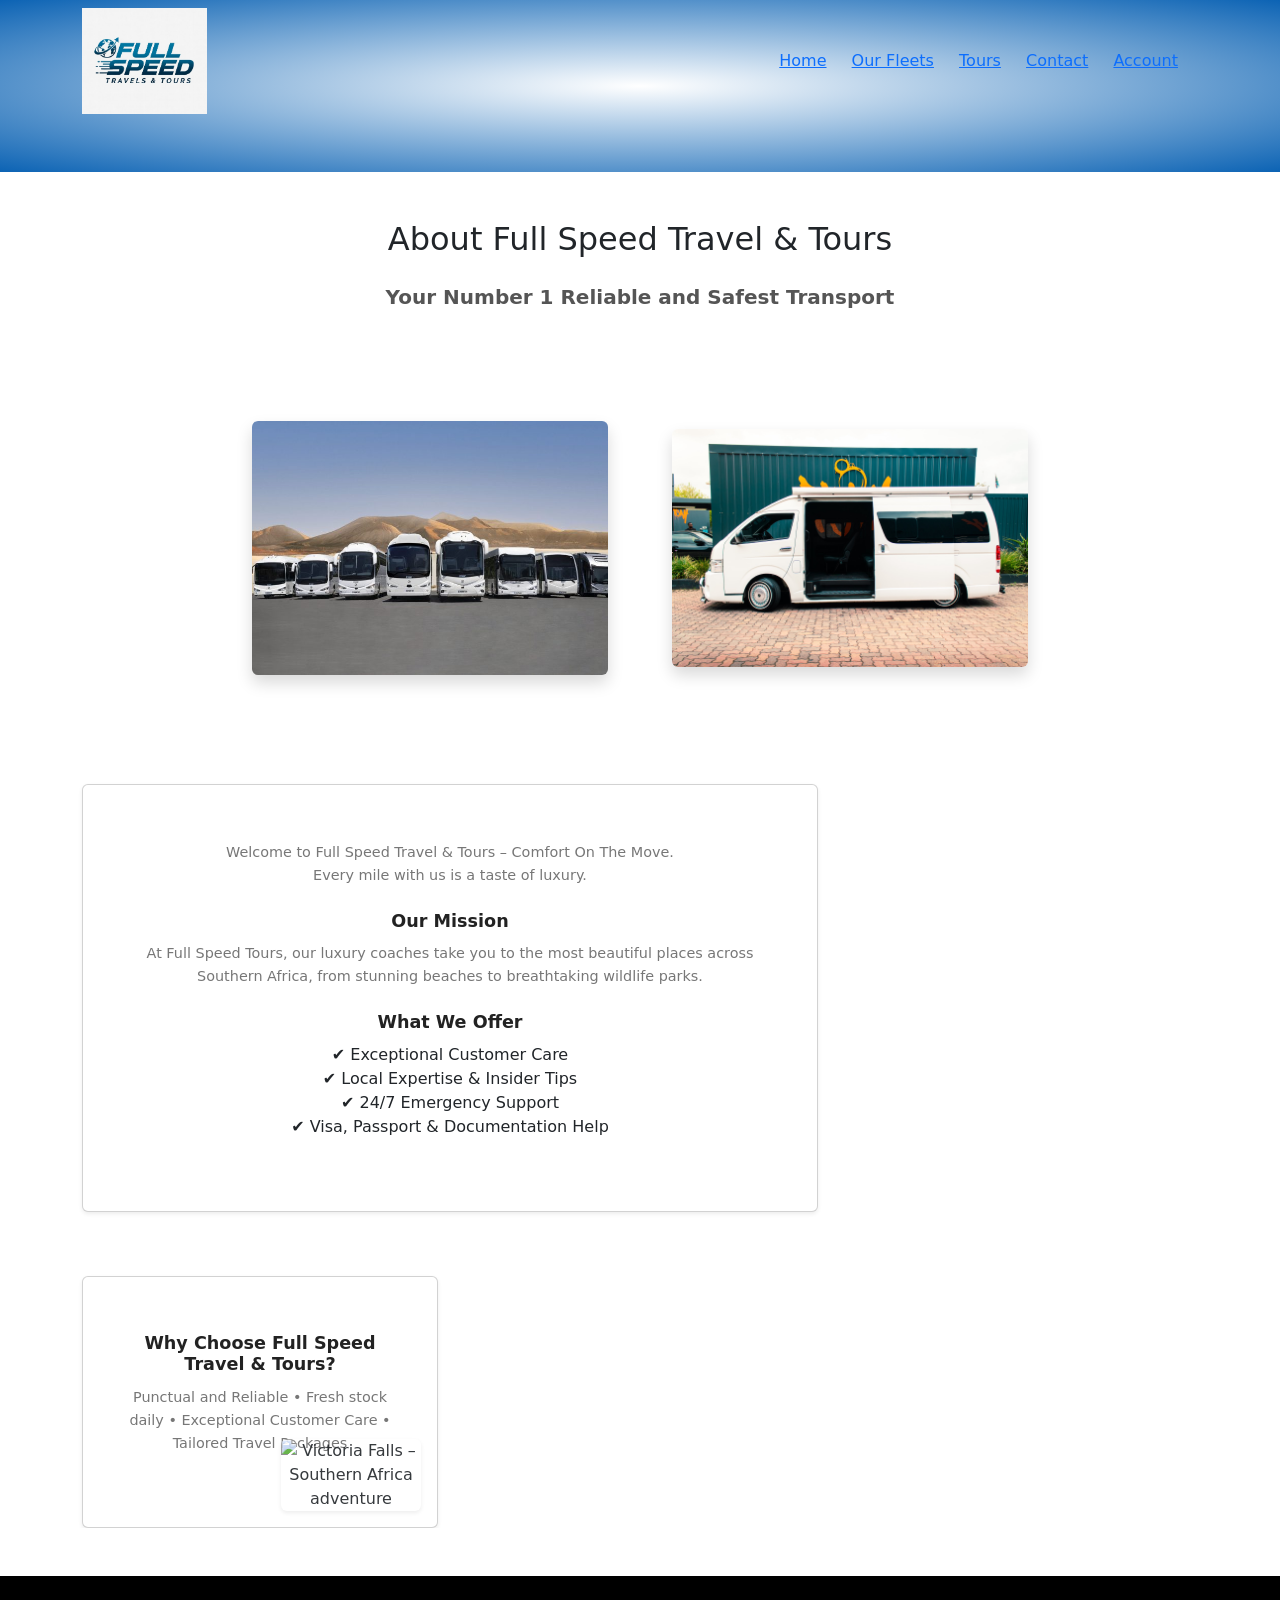
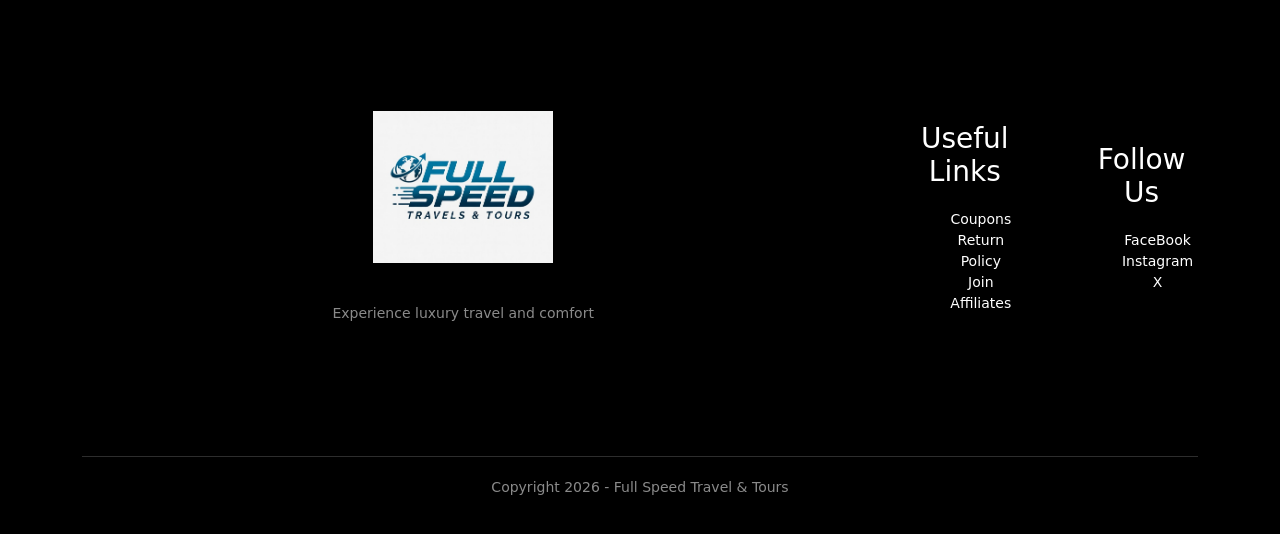
==== commit 7d5bce55: "Update pages with latest changes" ====
--- a/about.html
+++ b/about.html
@@ -23,7 +23,7 @@
                         <li><a href="account.html">Account</a></li>
                     </ul>
                 </nav>
-                <img src="images/menu icon.webp" class="menu-icon" onclick="menutoggle()">
+                <img src="images/menu-icon.jpg" class="menu-icon" onclick="menutoggle(); return false;">
             </div>
         </div>
     </div>
--- a/style.css
+++ b/style.css
@@ -85,7 +85,11 @@
     background: #0c63b4;
 }
 .header{
-    background: radial-gradient(#fff,#0c63b4 );
+    width: 100%;
+    background: radial-gradient(#fff,#0c63b4);
+    padding-bottom: 50px;
+    padding-left: 0;
+    padding-right: 0;
 }
 .header .row{
     margin-top: 70px;
@@ -265,45 +269,217 @@
   color: #e67e22;
   font-style: italic;
 }
+
 .cards-grid {
-  display: grid;
-  grid-template-columns: repeat(auto-fit, minmax(320px, 1fr));
-  gap: 30px;
-}
+    display: grid;
+    grid-template-columns: repeat(3, 1fr);
+    gap: 24px;
+    margin-top: 40px;
+}
+
 .card {
-  background: white;
-  padding: 40px 25px;
-  border-radius: 16px;
-  box-shadow: 0 10px 30px rgba(0, 0, 0, 0.08);
-  transition: transform 0.3s;
+    background: #fff;
+    border-radius: 16px;
+    padding: 40px 25px;
+    text-align: center;
+    box-shadow: 0 10px 30px rgba(0,0,0,0.08);
+    transition: transform 0.4s ease, box-shadow 0.4s ease;
+    cursor: pointer;
+}
+
+.card .icon {
+    font-size: 2.5rem;
+    color: #e67e22;
+    margin-bottom: 16px;
+    display: block;
+}
+
+.card h3 {
+    font-size: 1.1rem;
+    font-weight: 700;
+    color: #222;
+    margin-bottom: 10px;
+}
+
+.card p {
+    font-size: 0.9rem;
+    color: #777;
+    line-height: 1.6;
 }
 .card:hover {
-  transform: translateY(-10px);
-}
-.icon {
-  font-size: 3.5rem;
-  color: #e67e22;
-  margin-bottom: 20px;
-  display: block;
-}
-.card h3 {
-  font-size: 1.4rem;
-  margin-bottom: 12px;
-  color: #222;
-}
-.card p {
+  transform: translateY(-12px);
+  box-shadow: 0 20px 40px rgba(0,0,0,0.12);
+}
+
+/* Responsive */
+@media (max-width: 768px) {
+    .cards-grid { grid-template-columns: repeat(2, 1fr); }
+}
+@media (max-width: 480px) {
+    .cards-grid { grid-template-columns: 1fr; }
+}
+
+.safari-section .row {
+    display: flex;
+    flex-wrap: wrap;
+    gap: 20px;
+    align-items: stretch;        
+}
+
+.safari-section .col-4 {
+    flex: 1 1 32%;
+    max-width: 32%;
+    display: flex;
+    flex-direction: column;
+    background: white;
+    border-radius: 12px;
+    overflow: hidden;
+    box-shadow: 0 4px 15px rgba(0,0,0,0.1);
+}
+
+.safari-section .col-4 img {
+    width: 100%;
+    height: 200px;             
+    object-fit: cover;           
+    display: block;
+}
+
+.safari-section .card-content {
+    flex: 1;                    
+    display: flex;
+    flex-direction: column;
+    padding: 16px;
+}
+
+.safari-section h4 {
+    min-height: 50px;            
+    margin-bottom: 12px;
+}
+
+.safari-section .car-specs {
+    min-height: 60px;
+    margin-bottom: 14px;
+}
+
+.safari-section .price-row {
+    margin-top: auto;
+    display: flex;
+    justify-content: space-between;
+    align-items: center;
+}
+
+.safari-section .price-row {
+    margin-top: auto;                
+    display: flex;
+    justify-content: space-between;
+    align-items: center;
+    padding-top: 12px;
+}
+
+.safari-section .price-display {
+    font-size: 1.35rem;
+    font-weight: bold;
+    color: #d32f2f;
+}
+
+.safari-section .explore-btn {
+    background: #d32f2f;
+    color: white;
+    border: none;
+    padding: 10px 22px;
+    border-radius: 6px;
+    cursor: pointer;
+    font-weight: 600;
+}
+
+/* Responsive behavior */
+@media (max-width: 992px) {
+    .safari-section .col-4 {
+        flex: 1 1 48%;
+        max-width: 48%;
+    }
+}
+
+@media (max-width: 576px) {
+    .safari-section .col-4 {
+        flex: 1 1 100%;
+        max-width: 100%;
+    }
+}
+
+/*----Price tabs----*/
+.price-tabs {
+  display: flex;
+  border: 1px solid #ddd;
+  border-radius: 5px;
+  overflow: hidden;
+  margin-bottom: 10px;
+}
+ 
+.price-tab {
+  flex: 1;
+  padding: 5px 0;
+  font-size: 11px;
+  font-weight: 600;
+  background: #f5f5f5;
   color: #666;
-  line-height: 1.6;
-}
-
-/* ── BOOKING SECTION STYLES ── */
+  border: none;
+  border-right: 1px solid #ddd;
+  cursor: pointer;
+  transition: background 0.15s, color 0.15s;
+}
+ 
+.price-tab:last-child {
+  border-right: none;
+}
+ 
+.price-tab.active {
+  background: #333;
+  color: #fff;
+}
+ 
+/*-----Price + button row------*/
+.price-row {
+  display: flex;
+  align-items: center;
+  justify-content: space-between;
+  margin-bottom: 8px;
+}
+.price-display {
+  font-size: 16px;
+  font-weight: 700;
+  color: #111;
+  
+}
+ .explore-btn {
+  background: #E8336C;
+  color: #fff;
+  border: none;
+  border-radius: 5px;
+  padding: 6px 14px;
+  font-size: 12px;
+  font-weight: 600;
+  cursor: pointer;
+}
+.explore-btn:hover {
+  opacity: 0.85;
+}
+ 
+/*-------------Responsive-------------*/
+ @media (max-width: 768px) {
+    .cards-grid{ grid-template-columns: repeat(2, 1fr);}
+}
+  @media (max-width: 480px) {
+    .cards-grid { grid-template-columns: 1fr;}
+}
+
+/* ------------- BOOKING SECTION STYLES ------------- */
  .booking-section {
     padding: 60px 40px;
     background: #f0f4f8;
     min-height: 100vh;
     font-family: 'Segoe UI', sans-serif;
 }
- 
 .booking-wrapper {
     max-width: 680px;
     margin: 0 auto;
@@ -312,8 +488,8 @@
     box-shadow: 0 8px 32px rgba(0, 0, 0, 0.12);
     overflow: hidden;
 }
- 
- /* Form Header Banner */
+
+ /*------------- Form Header Banner------------- */
 .form-header {
     background: linear-gradient(135deg, #1565C0 0%, #0288D1 100%);
     padding: 32px 36px;
@@ -338,12 +514,12 @@
     line-height: 1.6;
     margin: 0;
 }
-  /* Form Body */
+  /*-------------Form Body-------------*/
 .form-body {
     padding: 36px;
 }
  
- /* Field Groups */
+ /*-------------Field Groups-------------*/
 .form-group {
     margin-bottom: 20px;
 }
@@ -397,21 +573,21 @@
    color: #B0BEC5;
 }
  
-/* Two-column row */
+/*-------------Two-column row-------------*/
 .form-row {
     display: grid;
     grid-template-columns: 1fr 1fr;
     gap: 16px;
 }
  
-/* Divider */
+/*-------------Divider-------------*/
 .form-divider {
     border: none;
     border-top: 1.5px solid #ECEFF1;
     margin: 24px 0;
 }
 
-/* Section label inside form */
+/*-----Section label inside form-----*/
 .form-section-label {
     font-size: 0.72rem;
     font-weight: 700;
@@ -421,7 +597,7 @@
     margin-bottom: 16px;
 }
  
-/* Submit Button */
+/*-----Submit Button-----*/
 .submit-btn {
     width: 100%;
     padding: 14px;
@@ -453,7 +629,7 @@
     transform: translateY(0);
 }
  
-/* WhatsApp quick link */
+/*---WhatsApp quick link---*/
 .whatsapp-note {
     text-align: center;
     margin-top: 18px;
@@ -472,13 +648,13 @@
  
 .whatsapp-note a:hover { text-decoration: underline; }
  
-/* Success state */
+/*-------------Success state-------------*/
 .submit-btn.success {
      background: linear-gradient(135deg, #2E7D32, #43A047) !important;
     box-shadow: 0 4px 14px rgba(46,125,50,0.35);
 }
  
-/* Responsive */
+/*-------------Responsive-------------*/
 @media (max-width: 600px) {
     .booking-section { padding: 24px 16px; }
     .form-header { padding: 24px 22px; }
